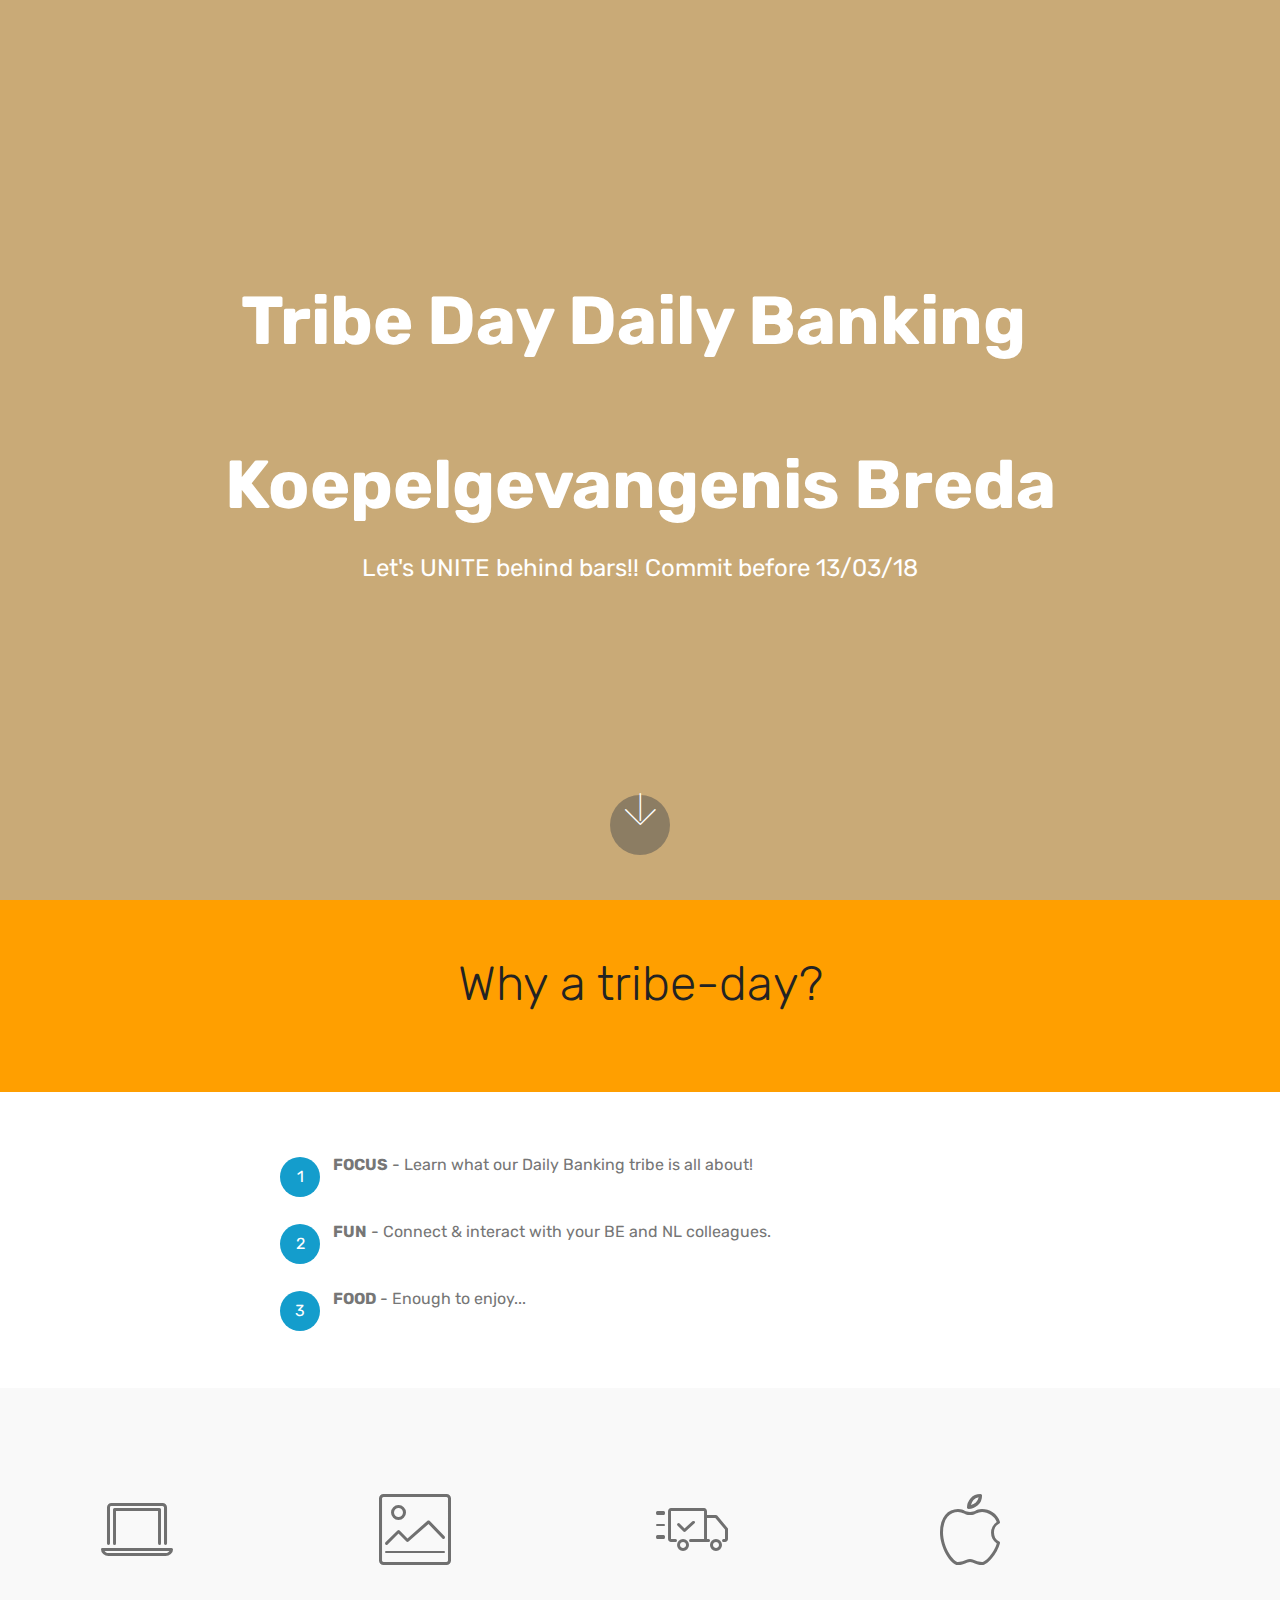
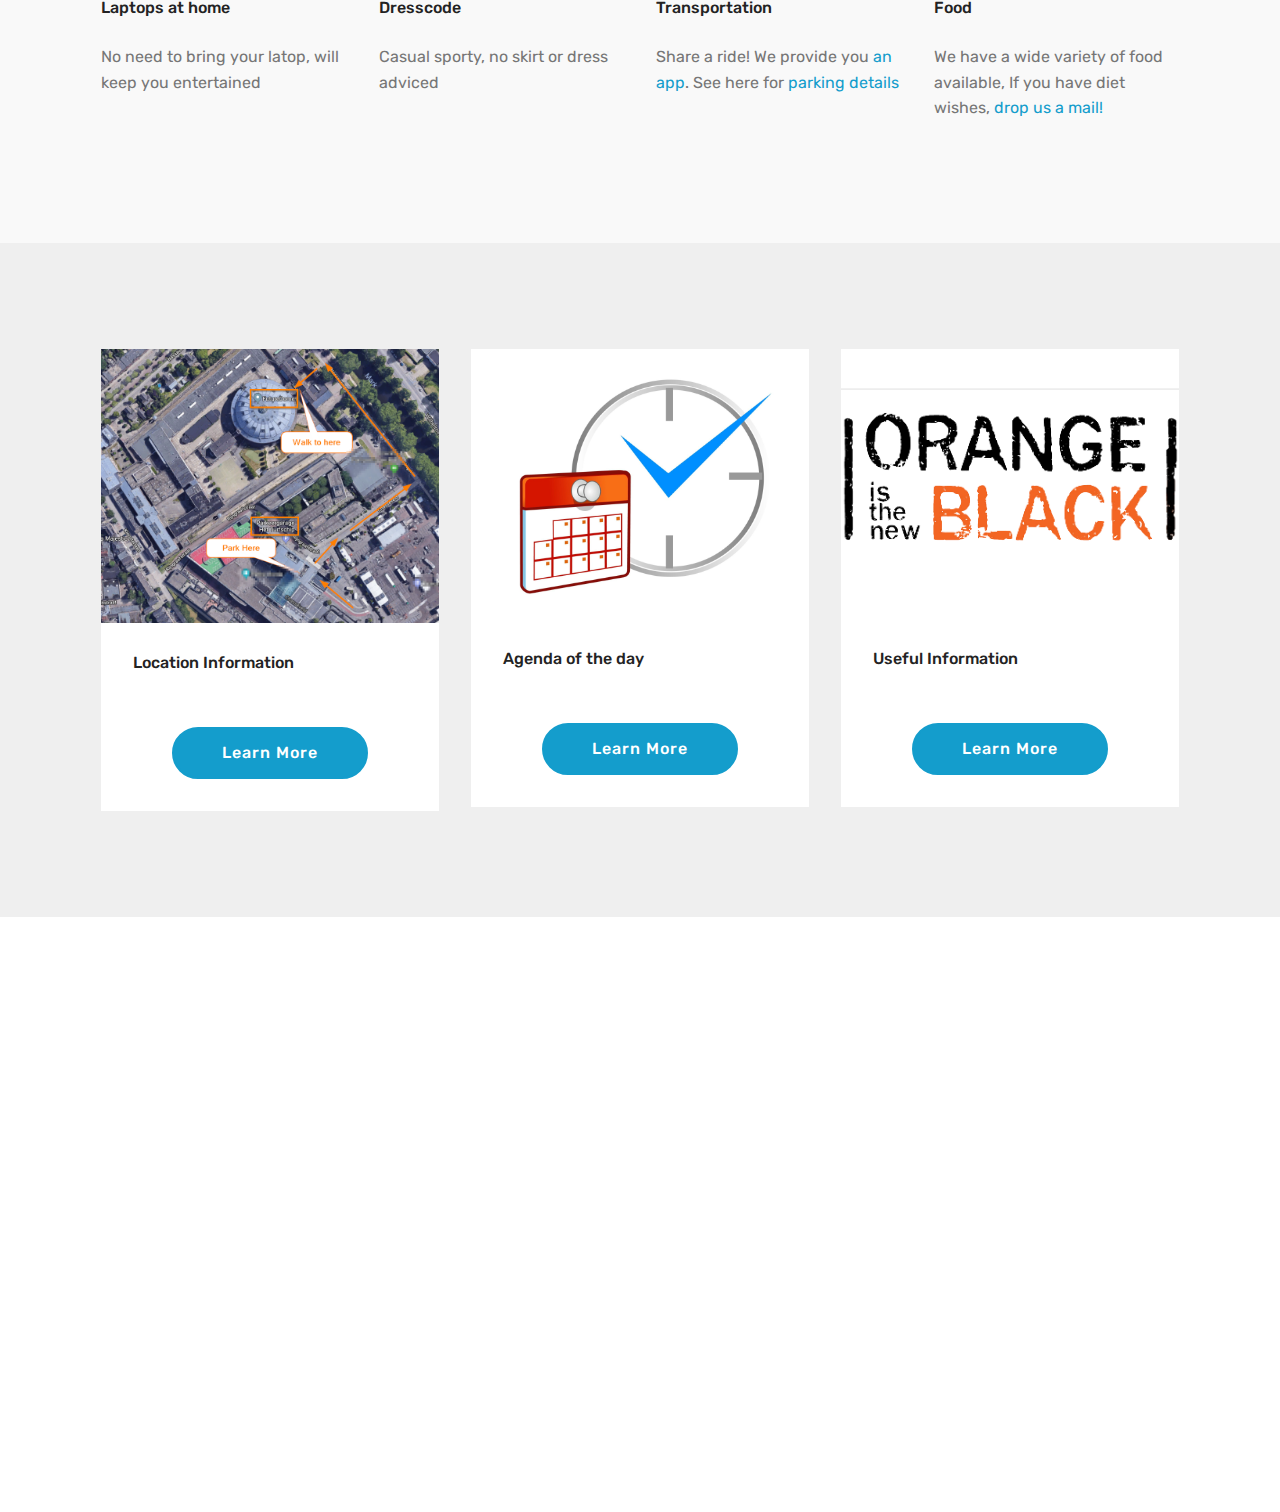
==== index.html @ 0c1ea26d "create github pages" ====
<!DOCTYPE html>
<html >
<head>
  <!-- Site made with Mobirise Website Builder v4.6.6, https://mobirise.com -->
  <meta charset="UTF-8">
  <meta http-equiv="X-UA-Compatible" content="IE=edge">
  <meta name="generator" content="Mobirise v4.6.6, mobirise.com">
  <meta name="viewport" content="width=device-width, initial-scale=1, minimum-scale=1">
  <link rel="shortcut icon" href="assets/images/favicon-32x32.png" type="image/x-icon">
  <meta name="description" content="ING Daily Banking Tribe 2018  Tribe Day in Breda">
  <title>Daily Banking Tribe Event</title>
  <link rel="stylesheet" href="assets/web/assets/mobirise-icons/mobirise-icons.css">
  <link rel="stylesheet" href="assets/tether/tether.min.css">
  <link rel="stylesheet" href="assets/bootstrap/css/bootstrap.min.css">
  <link rel="stylesheet" href="assets/bootstrap/css/bootstrap-grid.min.css">
  <link rel="stylesheet" href="assets/bootstrap/css/bootstrap-reboot.min.css">
  <link rel="stylesheet" href="assets/socicon/css/styles.css">
  <link rel="stylesheet" href="assets/theme/css/style.css">
  <link rel="stylesheet" href="assets/mobirise/css/mbr-additional.css" type="text/css">
  
  
  
</head>
<body>
  <section class="header6 cid-qLgwHs12Ci mbr-fullscreen" data-bg-video="https://www.youtube.com/watch?v=AdWrJELKxP0&amp;feature=youtu.be" id="header6-0">

    

    <div class="mbr-overlay" style="opacity: 0.5; background-color: rgb(163, 102, 0);">
    </div>

    <div class="container">
        <div class="row justify-content-md-center">
            <div class="mbr-white col-md-10">
                <h1 class="mbr-section-title align-center mbr-bold pb-3 mbr-fonts-style display-1">Tribe Day Daily Banking&nbsp;<br><br>Koepelgevangenis Breda</h1>
                <p class="mbr-text align-center pb-3 mbr-fonts-style display-5">Let's UNITE behind bars!! Commit before 13/03/18<br></p>
                
            </div>
        </div>
    </div>

    <div class="mbr-arrow hidden-sm-down" aria-hidden="true">
        <a href="#next">
            <i class="mbri-down mbr-iconfont"></i>
        </a>
    </div>
</section>

<section class="engine"><a href="https://mobirise.ws/b">best free site creator</a></section><section class="mbr-section content4 cid-qLgH8pGdIc" id="content4-2">

    

    <div class="container">
        <div class="media-container-row">
            <div class="title col-12 col-md-8">
                <h2 class="align-center pb-3 mbr-fonts-style display-2">
                    Why a tribe-day?</h2>
                
                
            </div>
        </div>
    </div>
</section>

<section class="mbr-section article content11 cid-qLlOhgy1cp" id="content11-4">
     

    <div class="container">
        <div class="media-container-row">
            <div class="mbr-text counter-container col-12 col-md-8 mbr-fonts-style display-7">
                <ol>
                    <li><strong>FOCUS</strong>&nbsp;- Learn what our Daily Banking tribe is all about!<br><br></li>
                    <li><strong>FUN</strong> - Connect &amp; interact with your BE and NL colleagues.<br><br></li>
                    <li><strong>FOOD</strong>&nbsp;- Enough to enjoy...</li>
                </ol>
            </div>
        </div>
    </div>
</section>

<section class="features5 cid-qLKmODNrjC" id="features5-y">
    
    

    
    <div class="container">
        <div class="media-container-row">

            <div class="card p-3 col-12 col-md-6 col-lg-3">
                <div class="card-img pb-3">
                    <span class="mbr-iconfont mbri-laptop"></span>
                </div>
                <div class="card-box">
                    <h4 class="card-title py-3 mbr-fonts-style display-7">Laptops at home</h4>
                    <p class="mbr-text mbr-fonts-style display-7">No need to bring your latop, will keep you entertained</p>
                </div>
            </div>

            <div class="card p-3 col-12 col-md-6 col-lg-3">
                <div class="card-img pb-3">
                    <span class="mbr-iconfont mbri-photo"></span>
                </div>
                <div class="card-box">
                    <h4 class="card-title py-3 mbr-fonts-style display-7">
                        Dresscode
                    </h4>
                    <p class="mbr-text mbr-fonts-style display-7">Casual sporty, no skirt or dress adviced</p>
                </div>
            </div>

            <div class="card p-3 col-12 col-md-6 col-lg-3">
                <div class="card-img pb-3">
                    <span class="mbr-iconfont mbri-delivery"></span>
                </div>
                <div class="card-box">
                    <h4 class="card-title py-3 mbr-fonts-style display-7">
                        Transportation
                    </h4>
                    <p class="mbr-text mbr-fonts-style display-7">Share a ride! We provide you<a href="carpooling.html"> an app</a>. See here for<a href="info.html#features12-c"> parking details</a></p>
                </div>
            </div>

            <div class="card p-3 col-12 col-md-6 col-lg-3">
                <div class="card-img pb-3">
                    <span class="mbr-iconfont mbri-apple"></span>
                </div>
                <div class="card-box mbr-fonts-style">
                    <h4 class="card-title py-3 display-7">
                        Food
                    </h4>
                    <p class="mbr-text mbr-fonts-style display-7">We have a wide variety of food available, If you have diet wishes, <a href="mailto:Petra.van.Haren@ing.nl">drop us a mail!</a></p>
                </div>
            </div>
        </div>
    </div>
</section>

<section class="features3 cid-qLlP9iXfyI" id="features3-5">

    

    
    <div class="container">
        <div class="media-container-row">
            <div class="card p-3 col-12 col-md-6 col-lg-4">
                <div class="card-wrapper">
                    <div class="card-img">
                        <img src="assets/images/location-map-864x700.png" alt="Mobirise" title="">
                    </div>
                    <div class="card-box">
                        <h4 class="card-title mbr-fonts-style display-7">
                            Location Information</h4>
                        <p class="mbr-text mbr-fonts-style display-7"></p>
                    </div>
                    <div class="mbr-section-btn text-center"><a href="page1.html#features12-c" class="btn btn-primary display-4">
                            Learn More
                        </a></div>
                </div>
            </div>

            <div class="card p-3 col-12 col-md-6 col-lg-4">
                <div class="card-wrapper">
                    <div class="card-img">
                        <img src="assets/images/schedule-2000x1600.jpg" alt="Mobirise" title="">
                    </div>
                    <div class="card-box">
                        <h4 class="card-title mbr-fonts-style display-7">Agenda of the day
                        </h4>
                        <p class="mbr-text mbr-fonts-style display-7"></p>
                    </div>
                    <div class="mbr-section-btn text-center"><a href="page1.html#timeline2-d" class="btn btn-primary display-4">
                            Learn More
                        </a></div>
                </div>
            </div>

            <div class="card p-3 col-12 col-md-6 col-lg-4">
                <div class="card-wrapper">
                    <div class="card-img">
                        <img src="assets/images/oitnb-375x300.png" alt="Mobirise" title="">
                    </div>
                    <div class="card-box">
                        <h4 class="card-title mbr-fonts-style display-7">
                            Useful Information</h4>
                        <p class="mbr-text mbr-fonts-style display-7"></p>
                    </div>
                    <div class="mbr-section-btn text-center"><a href="info.html" class="btn btn-primary display-4">
                            Learn More
                        </a></div>
                </div>
            </div>

            
        </div>
    </div>
</section>

<section class="cid-qLmvLIstfZ mbr-reveal" id="footer2-t">

    

    

    <div class="container">
        <div class="media-container-row content mbr-white">
            <div class="col-12 col-md-3 mbr-fonts-style display-7">
                <p class="mbr-text"><strong>Address</strong>
                    <br>
                    <br>Future Dome &nbsp; &nbsp; &nbsp; &nbsp; &nbsp; &nbsp; &nbsp; &nbsp; &nbsp; &nbsp;<br> Nassausingel 26, <br>4811 DG Breda, <br>Nederland<br><br><strong>Contacts</strong>
                    <br>
                    <br><a href="page1.html#features16-e">Amsterdam</a><br><a href="page1.html#features16-e">Brussel</a><br><a href="page1.html#features16-e">Leeuwaarden</a></p>
            </div>
            <div class="col-12 col-md-3 mbr-fonts-style display-7">
                <p class="mbr-text"><strong>Links</strong>
                    <br>
                    <br><a href="index.html">Home Page</a><br><a href="page1.html#features12-c">Parking</a><br><a href="page1.html">Useful Information</a><br><a href="page2.html">Carpooling</a><br><br><strong>More Info</strong><br>
                    <br>If you have problems with the website, try to use chrome or firefox. Internet explorer can be difficult some times.</p>
            </div>
            <div class="col-12 col-md-6">
                <div class="google-map"><iframe frameborder="0" style="border:0" src="https://www.google.com/maps/embed/v1/place?key=AIzaSyA0Dx_boXQiwvdz8sJHoYeZNVTdoWONYkU&amp;q=place_id:ChIJazd6OX-fxkcRX-FPDaFAOcM" allowfullscreen=""></iframe></div>
            </div>
        </div>
        <div class="footer-lower">
            <div class="media-container-row">
                <div class="col-sm-12">
                    <hr>
                </div>
            </div>
            <div class="media-container-row mbr-white">
                <div class="col-sm-6 copyright">
                    <p class="mbr-text mbr-fonts-style display-7">
                        © Copyright 2018 ING - All Rights Reserved
                    </p>
                </div>
                <div class="col-md-6">
                    <div class="social-list align-right">
                        <div class="soc-item">
                            
                                <span class="mbr-iconfont mbr-iconfont-social socicon-twitter socicon"></span>
                            
                        </div>
                        
                        
                        
                        
                        
                    </div>
                </div>
            </div>
        </div>
    </div>
</section>


  <script src="assets/web/assets/jquery/jquery.min.js"></script>
  <script src="assets/popper/popper.min.js"></script>
  <script src="assets/tether/tether.min.js"></script>
  <script src="assets/bootstrap/js/bootstrap.min.js"></script>
  <script src="assets/smoothscroll/smooth-scroll.js"></script>
  <script src="assets/ytplayer/jquery.mb.ytplayer.min.js"></script>
  <script src="assets/vimeoplayer/jquery.mb.vimeo_player.js"></script>
  <script src="assets/theme/js/script.js"></script>
  
  
</body>
</html>
---- assets/web/assets/mobirise-icons/mobirise-icons.css ----
@font-face {
  font-family: 'MobiriseIcons';
  src:  url('mobirise-icons.eot?spat4u');
  src:  url('mobirise-icons.eot?spat4u#iefix') format('embedded-opentype'),
    url('mobirise-icons.ttf?spat4u') format('truetype'),
    url('mobirise-icons.woff?spat4u') format('woff'),
    url('mobirise-icons.svg?spat4u#MobiriseIcons') format('svg');
  font-weight: normal;
  font-style: normal;
}

[class^="mbri-"], [class*=" mbri-"] {
  /* use !important to prevent issues with browser extensions that change fonts */
  font-family: MobiriseIcons !important;
  speak: none;
  font-style: normal;
  font-weight: normal;
  font-variant: normal;
  text-transform: none;
  line-height: 1;

  /* Better Font Rendering =========== */
  -webkit-font-smoothing: antialiased;
  -moz-osx-font-smoothing: grayscale;
}

.mbri-add-submenu:before {
  content: "\e900";
}
.mbri-alert:before {
  content: "\e901";
}
.mbri-align-center:before {
  content: "\e902";
}
.mbri-align-justify:before {
  content: "\e903";
}
.mbri-align-left:before {
  content: "\e904";
}
.mbri-align-right:before {
  content: "\e905";
}
.mbri-android:before {
  content: "\e906";
}
.mbri-apple:before {
  content: "\e907";
}
.mbri-arrow-down:before {
  content: "\e908";
}
.mbri-arrow-next:before {
  content: "\e909";
}
.mbri-arrow-prev:before {
  content: "\e90a";
}
.mbri-arrow-up:before {
  content: "\e90b";
}
.mbri-bold:before {
  content: "\e90c";
}
.mbri-bookmark:before {
  content: "\e90d";
}
.mbri-bootstrap:before {
  content: "\e90e";
}
.mbri-briefcase:before {
  content: "\e90f";
}
.mbri-browse:before {
  content: "\e910";
}
.mbri-bulleted-list:before {
  content: "\e911";
}
.mbri-calendar:before {
  content: "\e912";
}
.mbri-camera:before {
  content: "\e913";
}
.mbri-cart-add:before {
  content: "\e914";
}
.mbri-cart-full:before {
  content: "\e915";
}
.mbri-cash:before {
  content: "\e916";
}
.mbri-change-style:before {
  content: "\e917";
}
.mbri-chat:before {
  content: "\e918";
}
.mbri-clock:before {
  content: "\e919";
}
.mbri-close:before {
  content: "\e91a";
}
.mbri-cloud:before {
  content: "\e91b";
}
.mbri-code:before {
  content: "\e91c";
}
.mbri-contact-form:before {
  content: "\e91d";
}
.mbri-credit-card:before {
  content: "\e91e";
}
.mbri-cursor-click:before {
  content: "\e91f";
}
.mbri-cust-feedback:before {
  content: "\e920";
}
.mbri-database:before {
  content: "\e921";
}
.mbri-delivery:before {
  content: "\e922";
}
.mbri-desktop:before {
  content: "\e923";
}
.mbri-devices:before {
  content: "\e924";
}
.mbri-down:before {
  content: "\e925";
}
.mbri-download:before {
  content: "\e989";
}
.mbri-drag-n-drop:before {
  content: "\e927";
}
.mbri-drag-n-drop2:before {
  content: "\e928";
}
.mbri-edit:before {
  content: "\e929";
}
.mbri-edit2:before {
  content: "\e92a";
}
.mbri-error:before {
  content: "\e92b";
}
.mbri-extension:before {
  content: "\e92c";
}
.mbri-features:before {
  content: "\e92d";
}
.mbri-file:before {
  content: "\e92e";
}
.mbri-flag:before {
  content: "\e92f";
}
.mbri-folder:before {
  content: "\e930";
}
.mbri-gift:before {
  content: "\e931";
}
.mbri-github:before {
  content: "\e932";
}
.mbri-globe:before {
  content: "\e933";
}
.mbri-globe-2:before {
  content: "\e934";
}
.mbri-growing-chart:before {
  content: "\e935";
}
.mbri-hearth:before {
  content: "\e936";
}
.mbri-help:before {
  content: "\e937";
}
.mbri-home:before {
  content: "\e938";
}
.mbri-hot-cup:before {
  content: "\e939";
}
.mbri-idea:before {
  content: "\e93a";
}
.mbri-image-gallery:before {
  content: "\e93b";
}
.mbri-image-slider:before {
  content: "\e93c";
}
.mbri-info:before {
  content: "\e93d";
}
.mbri-italic:before {
  content: "\e93e";
}
.mbri-key:before {
  content: "\e93f";
}
.mbri-laptop:before {
  content: "\e940";
}
.mbri-layers:before {
  content: "\e941";
}
.mbri-left-right:before {
  content: "\e942";
}
.mbri-left:before {
  content: "\e943";
}
.mbri-letter:before {
  content: "\e944";
}
.mbri-like:before {
  content: "\e945";
}
.mbri-link:before {
  content: "\e946";
}
.mbri-lock:before {
  content: "\e947";
}
.mbri-login:before {
  content: "\e948";
}
.mbri-logout:before {
  content: "\e949";
}
.mbri-magic-stick:before {
  content: "\e94a";
}
.mbri-map-pin:before {
  content: "\e94b";
}
.mbri-menu:before {
  content: "\e94c";
}
.mbri-mobile:before {
  content: "\e94d";
}
.mbri-mobile2:before {
  content: "\e94e";
}
.mbri-mobirise:before {
  content: "\e94f";
}
.mbri-more-horizontal:before {
  content: "\e950";
}
.mbri-more-vertical:before {
  content: "\e951";
}
.mbri-music:before {
  content: "\e952";
}
.mbri-new-file:before {
  content: "\e953";
}
.mbri-numbered-list:before {
  content: "\e954";
}
.mbri-opened-folder:before {
  content: "\e955";
}
.mbri-pages:before {
  content: "\e956";
}
.mbri-paper-plane:before {
  content: "\e957";
}
.mbri-paperclip:before {
  content: "\e958";
}
.mbri-photo:before {
  content: "\e959";
}
.mbri-photos:before {
  content: "\e95a";
}
.mbri-pin:before {
  content: "\e95b";
}
.mbri-play:before {
  content: "\e95c";
}
.mbri-plus:before {
  content: "\e95d";
}
.mbri-preview:before {
  content: "\e95e";
}
.mbri-print:before {
  content: "\e95f";
}
.mbri-protect:before {
  content: "\e960";
}
.mbri-question:before {
  content: "\e961";
}
.mbri-quote-left:before {
  content: "\e962";
}
.mbri-quote-right:before {
  content: "\e963";
}
.mbri-refresh:before {
  content: "\e964";
}
.mbri-responsive:before {
  content: "\e965";
}
.mbri-right:before {
  content: "\e966";
}
.mbri-rocket:before {
  content: "\e967";
}
.mbri-sad-face:before {
  content: "\e968";
}
.mbri-sale:before {
  content: "\e969";
}
.mbri-save:before {
  content: "\e96a";
}
.mbri-search:before {
  content: "\e96b";
}
.mbri-setting:before {
  content: "\e96c";
}
.mbri-setting2:before {
  content: "\e96d";
}
.mbri-setting3:before {
  content: "\e96e";
}
.mbri-share:before {
  content: "\e96f";
}
.mbri-shopping-bag:before {
  content: "\e970";
}
.mbri-shopping-basket:before {
  content: "\e971";
}
.mbri-shopping-cart:before {
  content: "\e972";
}
.mbri-sites:before {
  content: "\e973";
}
.mbri-smile-face:before {
  content: "\e974";
}
.mbri-speed:before {
  content: "\e975";
}
.mbri-star:before {
  content: "\e976";
}
.mbri-success:before {
  content: "\e977";
}
.mbri-sun:before {
  content: "\e978";
}
.mbri-sun2:before {
  content: "\e979";
}
.mbri-tablet:before {
  content: "\e97a";
}
.mbri-tablet-vertical:before {
  content: "\e97b";
}
.mbri-target:before {
  content: "\e97c";
}
.mbri-timer:before {
  content: "\e97d";
}
.mbri-to-ftp:before {
  content: "\e97e";
}
.mbri-to-local-drive:before {
  content: "\e97f";
}
.mbri-touch-swipe:before {
  content: "\e980";
}
.mbri-touch:before {
  content: "\e981";
}
.mbri-trash:before {
  content: "\e982";
}
.mbri-underline:before {
  content: "\e983";
}
.mbri-unlink:before {
  content: "\e984";
}
.mbri-unlock:before {
  content: "\e985";
}
.mbri-up-down:before {
  content: "\e986";
}
.mbri-up:before {
  content: "\e987";
}
.mbri-update:before {
  content: "\e988";
}
.mbri-upload:before {
 content: "\e926"; 
}
.mbri-user:before {
  content: "\e98a";
}
.mbri-user2:before {
  content: "\e98b";
}
.mbri-users:before {
  content: "\e98c";
}
.mbri-video:before {
  content: "\e98d";
}
.mbri-video-play:before {
  content: "\e98e";
}
.mbri-watch:before {
  content: "\e98f";
}
.mbri-website-theme:before {
  content: "\e990";
}
.mbri-wifi:before {
  content: "\e991";
}
.mbri-windows:before {
  content: "\e992";
}
.mbri-zoom-out:before {
  content: "\e993";
}
.mbri-redo:before {
  content: "\e994";
}
.mbri-undo:before {
  content: "\e995";
}
---- assets/socicon/css/styles.css ----
@charset "UTF-8";

@font-face {
  font-family: "socicon";
  src:url("../fonts/socicon.eot");
  src:url("../fonts/socicon.eot?#iefix") format("embedded-opentype"),
    url("../fonts/socicon.woff") format("woff"),
    url("../fonts/socicon.ttf") format("truetype"),
    url("../fonts/socicon.svg#socicon") format("svg");
  font-weight: normal;
  font-style: normal;

}

[data-icon]:before {
  font-family: "socicon" !important;
  content: attr(data-icon);
  font-style: normal !important;
  font-weight: normal !important;
  font-variant: normal !important;
  text-transform: none !important;
  speak: none;
  line-height: 1;
  -webkit-font-smoothing: antialiased;
  -moz-osx-font-smoothing: grayscale;
}

[class^="socicon-"]:before,
[class*=" socicon-"]:before {
  font-family: "socicon" !important;
  font-style: normal !important;
  font-weight: normal !important;
  font-variant: normal !important;
  text-transform: none !important;
  speak: none;
  line-height: 1;
  -webkit-font-smoothing: antialiased;
  -moz-osx-font-smoothing: grayscale;
}

.socicon-modelmayhem:before {
  content: "\e000";
}
.socicon-mixcloud:before {
  content: "\e001";
}
.socicon-drupal:before {
  content: "\e002";
}
.socicon-swarm:before {
  content: "\e003";
}
.socicon-istock:before {
  content: "\e004";
}
.socicon-yammer:before {
  content: "\e005";
}
.socicon-ello:before {
  content: "\e006";
}
.socicon-stackoverflow:before {
  content: "\e007";
}
.socicon-persona:before {
  content: "\e008";
}
.socicon-triplej:before {
  content: "\e009";
}
.socicon-houzz:before {
  content: "\e00a";
}
.socicon-rss:before {
  content: "\e00b";
}
.socicon-paypal:before {
  content: "\e00c";
}
.socicon-odnoklassniki:before {
  content: "\e00d";
}
.socicon-airbnb:before {
  content: "\e00e";
}
.socicon-periscope:before {
  content: "\e00f";
}
.socicon-outlook:before {
  content: "\e010";
}
.socicon-coderwall:before {
  content: "\e011";
}
.socicon-tripadvisor:before {
  content: "\e012";
}
.socicon-appnet:before {
  content: "\e013";
}
.socicon-goodreads:before {
  content: "\e014";
}
.socicon-tripit:before {
  content: "\e015";
}
.socicon-lanyrd:before {
  content: "\e016";
}
.socicon-slideshare:before {
  content: "\e017";
}
.socicon-buffer:before {
  content: "\e018";
}
.socicon-disqus:before {
  content: "\e019";
}
.socicon-vkontakte:before {
  content: "\e01a";
}
.socicon-whatsapp:before {
  content: "\e01b";
}
.socicon-patreon:before {
  content: "\e01c";
}
.socicon-storehouse:before {
  content: "\e01d";
}
.socicon-pocket:before {
  content: "\e01e";
}
.socicon-mail:before {
  content: "\e01f";
}
.socicon-blogger:before {
  content: "\e020";
}
.socicon-technorati:before {
  content: "\e021";
}
.socicon-reddit:before {
  content: "\e022";
}
.socicon-dribbble:before {
  content: "\e023";
}
.socicon-stumbleupon:before {
  content: "\e024";
}
.socicon-digg:before {
  content: "\e025";
}
.socicon-envato:before {
  content: "\e026";
}
.socicon-behance:before {
  content: "\e027";
}
.socicon-delicious:before {
  content: "\e028";
}
.socicon-deviantart:before {
  content: "\e029";
}
.socicon-forrst:before {
  content: "\e02a";
}
.socicon-play:before {
  content: "\e02b";
}
.socicon-zerply:before {
  content: "\e02c";
}
.socicon-wikipedia:before {
  content: "\e02d";
}
.socicon-apple:before {
  content: "\e02e";
}
.socicon-flattr:before {
  content: "\e02f";
}
.socicon-github:before {
  content: "\e030";
}
.socicon-renren:before {
  content: "\e031";
}
.socicon-friendfeed:before {
  content: "\e032";
}
.socicon-newsvine:before {
  content: "\e033";
}
.socicon-identica:before {
  content: "\e034";
}
.socicon-bebo:before {
  content: "\e035";
}
.socicon-zynga:before {
  content: "\e036";
}
.socicon-steam:before {
  content: "\e037";
}
.socicon-xbox:before {
  content: "\e038";
}
.socicon-windows:before {
  content: "\e039";
}
.socicon-qq:before {
  content: "\e03a";
}
.socicon-douban:before {
  content: "\e03b";
}
.socicon-meetup:before {
  content: "\e03c";
}
.socicon-playstation:before {
  content: "\e03d";
}
.socicon-android:before {
  content: "\e03e";
}
.socicon-snapchat:before {
  content: "\e03f";
}
.socicon-twitter:before {
  content: "\e040";
}
.socicon-facebook:before {
  content: "\e041";
}
.socicon-googleplus:before {
  content: "\e042";
}
.socicon-pinterest:before {
  content: "\e043";
}
.socicon-foursquare:before {
  content: "\e044";
}
.socicon-yahoo:before {
  content: "\e045";
}
.socicon-skype:before {
  content: "\e046";
}
.socicon-yelp:before {
  content: "\e047";
}
.socicon-feedburner:before {
  content: "\e048";
}
.socicon-linkedin:before {
  content: "\e049";
}
.socicon-viadeo:before {
  content: "\e04a";
}
.socicon-xing:before {
  content: "\e04b";
}
.socicon-myspace:before {
  content: "\e04c";
}
.socicon-soundcloud:before {
  content: "\e04d";
}
.socicon-spotify:before {
  content: "\e04e";
}
.socicon-grooveshark:before {
  content: "\e04f";
}
.socicon-lastfm:before {
  content: "\e050";
}
.socicon-youtube:before {
  content: "\e051";
}
.socicon-vimeo:before {
  content: "\e052";
}
.socicon-dailymotion:before {
  content: "\e053";
}
.socicon-vine:before {
  content: "\e054";
}
.socicon-flickr:before {
  content: "\e055";
}
.socicon-500px:before {
  content: "\e056";
}
.socicon-wordpress:before {
  content: "\e058";
}
.socicon-tumblr:before {
  content: "\e059";
}
.socicon-twitch:before {
  content: "\e05a";
}
.socicon-8tracks:before {
  content: "\e05b";
}
.socicon-amazon:before {
  content: "\e05c";
}
.socicon-icq:before {
  content: "\e05d";
}
.socicon-smugmug:before {
  content: "\e05e";
}
.socicon-ravelry:before {
  content: "\e05f";
}
.socicon-weibo:before {
  content: "\e060";
}
.socicon-baidu:before {
  content: "\e061";
}
.socicon-angellist:before {
  content: "\e062";
}
.socicon-ebay:before {
  content: "\e063";
}
.socicon-imdb:before {
  content: "\e064";
}
.socicon-stayfriends:before {
  content: "\e065";
}
.socicon-residentadvisor:before {
  content: "\e066";
}
.socicon-google:before {
  content: "\e067";
}
.socicon-yandex:before {
  content: "\e068";
}
.socicon-sharethis:before {
  content: "\e069";
}
.socicon-bandcamp:before {
  content: "\e06a";
}
.socicon-itunes:before {
  content: "\e06b";
}
.socicon-deezer:before {
  content: "\e06c";
}
.socicon-telegram:before {
  content: "\e06e";
}
.socicon-openid:before {
  content: "\e06f";
}
.socicon-amplement:before {
  content: "\e070";
}
.socicon-viber:before {
  content: "\e071";
}
.socicon-zomato:before {
  content: "\e072";
}
.socicon-draugiem:before {
  content: "\e074";
}
.socicon-endomodo:before {
  content: "\e075";
}
.socicon-filmweb:before {
  content: "\e076";
}
.socicon-stackexchange:before {
  content: "\e077";
}
.socicon-wykop:before {
  content: "\e078";
}
.socicon-teamspeak:before {
  content: "\e079";
}
.socicon-teamviewer:before {
  content: "\e07a";
}
.socicon-ventrilo:before {
  content: "\e07b";
}
.socicon-younow:before {
  content: "\e07c";
}
.socicon-raidcall:before {
  content: "\e07d";
}
.socicon-mumble:before {
  content: "\e07e";
}
.socicon-medium:before {
  content: "\e06d";
}
.socicon-bebee:before {
  content: "\e07f";
}
.socicon-hitbox:before {
  content: "\e080";
}
.socicon-reverbnation:before {
  content: "\e081";
}
.socicon-formulr:before {
  content: "\e082";
}
.socicon-instagram:before {
  content: "\e057";
}
.socicon-battlenet:before {
  content: "\e083";
}
.socicon-chrome:before {
  content: "\e084";
}
.socicon-discord:before {
  content: "\e086";
}
.socicon-issuu:before {
  content: "\e087";
}
.socicon-macos:before {
  content: "\e088";
}
.socicon-firefox:before {
  content: "\e089";
}
.socicon-opera:before {
  content: "\e08d";
}
.socicon-keybase:before {
  content: "\e090";
}
.socicon-alliance:before {
  content: "\e091";
}
.socicon-livejournal:before {
  content: "\e092";
}
.socicon-googlephotos:before {
  content: "\e093";
}
.socicon-horde:before {
  content: "\e094";
}
.socicon-etsy:before {
  content: "\e095";
}
.socicon-zapier:before {
  content: "\e096";
}
.socicon-google-scholar:before {
  content: "\e097";
}
.socicon-researchgate:before {
  content: "\e098";
}
.socicon-wechat:before {
  content: "\e099";
}
.socicon-strava:before {
  content: "\e09a";
}
.socicon-line:before {
  content: "\e09b";
}
.socicon-lyft:before {
  content: "\e09c";
}
.socicon-uber:before {
  content: "\e09d";
}
.socicon-songkick:before {
  content: "\e09e";
}
.socicon-viewbug:before {
  content: "\e09f";
}
.socicon-googlegroups:before {
  content: "\e0a0";
}
.socicon-quora:before {
  content: "\e073";
}
.socicon-diablo:before {
  content: "\e085";
}
.socicon-blizzard:before {
  content: "\e0a1";
}
.socicon-hearthstone:before {
  content: "\e08b";
}
.socicon-heroes:before {
  content: "\e08a";
}
.socicon-overwatch:before {
  content: "\e08c";
}
.socicon-warcraft:before {
  content: "\e08e";
}
.socicon-starcraft:before {
  content: "\e08f";
}
.socicon-beam:before {
  content: "\e0a2";
}
.socicon-curse:before {
  content: "\e0a3";
}
.socicon-player:before {
  content: "\e0a4";
}
.socicon-streamjar:before {
  content: "\e0a5";
}
.socicon-nintendo:before {
  content: "\e0a6";
}
.socicon-hellocoton:before {
  content: "\e0a7";
}
---- assets/theme/css/style.css ----
/*!
 * Mobirise v4 theme (https://mobirise.com/)
 * Copyright 2017 Mobirise
 */
section {
  background-color: #eeeeee; }

section,
.container,
.container-fluid {
  position: relative;
  word-wrap: break-word; }

a.mbr-iconfont:hover {
  text-decoration: none; }

.article .lead p, .article .lead ul, .article .lead ol, .article .lead pre, .article .lead blockquote {
  margin-bottom: 0; }

a {
  font-style: normal;
  font-weight: 400;
  cursor: pointer; }
  a, a:hover {
    text-decoration: none; }

figure {
  margin-bottom: 0; }

body {
  color: #232323; }

h1, h2, h3, h4, h5, h6,
.h1, .h2, .h3, .h4, .h5, .h6,
.display-1, .display-2, .display-3, .display-4 {
  line-height: 1;
  word-break: break-word;
  word-wrap: break-word; }

b, strong {
  font-weight: bold; }

blockquote {
  padding: 10px 0 10px 20px;
  position: relative;
  border-left: 2px solid;
  border-color: #ff3366; }

input:-webkit-autofill, input:-webkit-autofill:hover, input:-webkit-autofill:focus, input:-webkit-autofill:active {
  transition-delay: 9999s;
  transition-property: background-color, color; }

textarea[type="hidden"] {
  display: none; }

body {
  position: relative; }

section {
  background-position: 50% 50%;
  background-repeat: no-repeat;
  background-size: cover; }
  section .mbr-background-video,
  section .mbr-background-video-preview {
    position: absolute;
    bottom: 0;
    left: 0;
    right: 0;
    top: 0; }

.hidden {
  visibility: hidden; }

.mbr-z-index20 {
  z-index: 20; }

/*! Base colors */
.mbr-white {
  color: #ffffff; }

.mbr-black {
  color: #000000; }

.mbr-bg-white {
  background-color: #ffffff; }

.mbr-bg-black {
  background-color: #000000; }

/*! Text-aligns */
.align-left {
  text-align: left; }

.align-center {
  text-align: center; }

.align-right {
  text-align: right; }

@media (max-width: 767px) {
  .align-left, .align-center, .align-right, .mbr-section-btn, .mbr-section-title {
    text-align: center; } }
/*! Font-weight  */
.mbr-light {
  font-weight: 300; }

.mbr-regular {
  font-weight: 400; }

.mbr-semibold {
  font-weight: 500; }

.mbr-bold {
  font-weight: 700; }

/*! Media  */
.media-size-item {
  -webkit-flex: 1 1 auto;
  -moz-flex: 1 1 auto;
  -ms-flex: 1 1 auto;
  -o-flex: 1 1 auto;
  flex: 1 1 auto; }

.media-content {
  -webkit-flex-basis: 100%;
  flex-basis: 100%; }

.media-container-row {
  display: -ms-flexbox;
  display: -webkit-flex;
  display: flex;
  -webkit-flex-direction: row;
  -ms-flex-direction: row;
  flex-direction: row;
  -webkit-flex-wrap: wrap;
  -ms-flex-wrap: wrap;
  flex-wrap: wrap;
  -webkit-justify-content: center;
  -ms-flex-pack: center;
  justify-content: center;
  -webkit-align-content: center;
  -ms-flex-line-pack: center;
  align-content: center;
  -webkit-align-items: start;
  -ms-flex-align: start;
  align-items: start; }
  .media-container-row .media-size-item {
    width: 400px; }

.media-container-column {
  display: -ms-flexbox;
  display: -webkit-flex;
  display: flex;
  -webkit-flex-direction: column;
  -ms-flex-direction: column;
  flex-direction: column;
  -webkit-flex-wrap: wrap;
  -ms-flex-wrap: wrap;
  flex-wrap: wrap;
  -webkit-justify-content: center;
  -ms-flex-pack: center;
  justify-content: center;
  -webkit-align-content: center;
  -ms-flex-line-pack: center;
  align-content: center;
  -webkit-align-items: stretch;
  -ms-flex-align: stretch;
  align-items: stretch; }
  .media-container-column > * {
    width: 100%; }

@media (min-width: 992px) {
  .media-container-row {
    -webkit-flex-wrap: nowrap;
    -ms-flex-wrap: nowrap;
    flex-wrap: nowrap; } }
figure {
  overflow: hidden; }

figure[mbr-media-size] {
  transition: width 0.1s; }

.mbr-figure img, .mbr-figure iframe {
  display: block;
  width: 100%; }

.card {
  background-color: transparent;
  border: none; }

.card-img {
  text-align: center;
  flex-shrink: 0; }

.media {
  max-width: 100%;
  margin: 0 auto; }

.mbr-figure {
  -ms-flex-item-align: center;
  -ms-grid-row-align: center;
  -webkit-align-self: center;
  align-self: center; }

.media-container > div {
  max-width: 100%; }

.mbr-figure img, .card-img img {
  width: 100%; }

@media (max-width: 991px) {
  .media-size-item {
    width: auto !important; }

  .media {
    width: auto; }

  .mbr-figure {
    width: 100% !important; } }
/*! Buttons */
.mbr-section-btn {
  margin-left: -.25rem;
  margin-right: -.25rem;
  font-size: 0; }

nav .mbr-section-btn {
  margin-left: 0rem;
  margin-right: 0rem; }

/*! Btn icon margin */
.btn .mbr-iconfont, .btn.btn-sm .mbr-iconfont {
  cursor: pointer;
  margin-right: 0.5rem; }

.btn.btn-md .mbr-iconfont, .btn.btn-md .mbr-iconfont {
  margin-right: 0.8rem; }

.mbr-regular {
  font-weight: 400; }

.mbr-semibold {
  font-weight: 500; }

.mbr-bold {
  font-weight: 700; }

[type="submit"] {
  -webkit-appearance: none; }

/*! Full-screen */
.mbr-fullscreen .mbr-overlay {
  min-height: 100vh; }

.mbr-fullscreen {
  display: flex;
  display: -webkit-flex;
  display: -moz-flex;
  display: -ms-flex;
  display: -o-flex;
  align-items: center;
  -webkit-align-items: center;
  min-height: 100vh;
  padding-top: 3rem;
  padding-bottom: 3rem; }

/*! Map */
.map {
  height: 25rem;
  position: relative; }
  .map iframe {
    width: 100%;
    height: 100%; }

/* Form */
.form-asterisk {
  font-family: initial;
  position: absolute;
  top: -2px;
  font-weight: normal; }

/*! Scroll to top arrow */
.mbr-arrow-up {
  bottom: 25px;
  right: 90px;
  position: fixed;
  text-align: right;
  z-index: 5000;
  color: #ffffff;
  font-size: 32px;
  transform: rotate(180deg);
  -webkit-transform: rotate(180deg); }

.mbr-arrow-up a {
  background: rgba(0, 0, 0, 0.2);
  border-radius: 3px;
  color: #fff;
  display: inline-block;
  height: 60px;
  width: 60px;
  outline-style: none !important;
  position: relative;
  text-decoration: none;
  transition: all .3s ease-in-out;
  cursor: pointer;
  text-align: center; }
  .mbr-arrow-up a:hover {
    background-color: rgba(0, 0, 0, 0.4); }
  .mbr-arrow-up a i {
    line-height: 60px; }

.mbr-arrow-up-icon {
  display: block;
  color: #fff; }

.mbr-arrow-up-icon::before {
  content: "\203a";
  display: inline-block;
  font-family: serif;
  font-size: 32px;
  line-height: 1;
  font-style: normal;
  position: relative;
  top: 6px;
  left: -4px;
  -webkit-transform: rotate(-90deg);
  transform: rotate(-90deg); }

/*! Arrow Down */
.mbr-arrow {
  position: absolute;
  bottom: 45px;
  left: 50%;
  width: 60px;
  height: 60px;
  cursor: pointer;
  background-color: rgba(80, 80, 80, 0.5);
  border-radius: 50%;
  -webkit-transform: translateX(-50%);
  transform: translateX(-50%); }
  .mbr-arrow > a {
    display: inline-block;
    text-decoration: none;
    outline-style: none;
    -webkit-animation: arrowdown 1.7s ease-in-out infinite;
    animation: arrowdown 1.7s ease-in-out infinite; }
    .mbr-arrow > a > i {
      position: absolute;
      top: -2px;
      left: 15px;
      font-size: 2rem; }

@keyframes arrowdown {
  0% {
    transform: translateY(0px);
    -webkit-transform: translateY(0px); }
  50% {
    transform: translateY(-5px);
    -webkit-transform: translateY(-5px); }
  100% {
    transform: translateY(0px);
    -webkit-transform: translateY(0px); } }
@-webkit-keyframes arrowdown {
  0% {
    transform: translateY(0px);
    -webkit-transform: translateY(0px); }
  50% {
    transform: translateY(-5px);
    -webkit-transform: translateY(-5px); }
  100% {
    transform: translateY(0px);
    -webkit-transform: translateY(0px); } }
@media (max-width: 500px) {
  .mbr-arrow-up {
    left: 50%;
    right: auto;
    transform: translateX(-50%) rotate(180deg);
    -webkit-transform: translateX(-50%) rotate(180deg); } }
/*Gradients animation*/
@keyframes gradient-animation {
  from {
    background-position: 0% 100%;
    animation-timing-function: ease-in-out; }
  to {
    background-position: 100% 0%;
    animation-timing-function: ease-in-out; } }
@-webkit-keyframes gradient-animation {
  from {
    background-position: 0% 100%;
    animation-timing-function: ease-in-out; }
  to {
    background-position: 100% 0%;
    animation-timing-function: ease-in-out; } }
.bg-gradient {
  background-size: 200% 200%;
  animation: gradient-animation 5s infinite alternate;
  -webkit-animation: gradient-animation 5s infinite alternate; }

.menu .navbar-brand {
  display: -webkit-flex; }
  .menu .navbar-brand span {
    display: flex;
    display: -webkit-flex; }
  .menu .navbar-brand .navbar-caption-wrap {
    display: -webkit-flex; }
  .menu .navbar-brand .navbar-logo img {
    display: -webkit-flex; }
@media (min-width: 768px) and (max-width: 991px) {
  .menu .navbar-toggleable-sm .navbar-nav {
    display: -webkit-box;
    display: -webkit-flex;
    display: -ms-flexbox; } }
@media (min-width: 992px) {
  .menu .navbar-nav.nav-dropdown {
    display: -webkit-flex; }
  .menu .navbar-toggleable-sm .navbar-collapse {
    display: -webkit-flex !important; } }

/*# sourceMappingURL=style.css.map */
.engine {
	position: absolute;
	text-indent: -2400px;
	text-align: center;
	padding: 0;
	top: 0;
	left: -2400px;
}
---- assets/mobirise/css/mbr-additional.css ----
@import url(https://fonts.googleapis.com/css?family=Rubik:300,300i,400,400i,500,500i,700,700i,900,900i);





body {
  font-style: normal;
  line-height: 1.5;
}
.mbr-section-title {
  font-style: normal;
  line-height: 1.2;
}
.mbr-section-subtitle {
  line-height: 1.3;
}
.mbr-text {
  font-style: normal;
  line-height: 1.6;
}
.display-1 {
  font-family: 'Rubik', sans-serif;
  font-size: 4.25rem;
}
.display-1 > .mbr-iconfont {
  font-size: 6.8rem;
}
.display-2 {
  font-family: 'Rubik', sans-serif;
  font-size: 3rem;
}
.display-2 > .mbr-iconfont {
  font-size: 4.8rem;
}
.display-4 {
  font-family: 'Rubik', sans-serif;
  font-size: 1rem;
}
.display-4 > .mbr-iconfont {
  font-size: 1.6rem;
}
.display-5 {
  font-family: 'Rubik', sans-serif;
  font-size: 1.5rem;
}
.display-5 > .mbr-iconfont {
  font-size: 2.4rem;
}
.display-7 {
  font-family: 'Rubik', sans-serif;
  font-size: 1rem;
}
.display-7 > .mbr-iconfont {
  font-size: 1.6rem;
}
/* ---- Fluid typography for mobile devices ---- */
/* 1.4 - font scale ratio ( bootstrap == 1.42857 ) */
/* 100vw - current viewport width */
/* (48 - 20)  48 == 48rem == 768px, 20 == 20rem == 320px(minimal supported viewport) */
/* 0.65 - min scale variable, may vary */
@media (max-width: 768px) {
  .display-1 {
    font-size: 3.4rem;
    font-size: calc( 2.1374999999999997rem + (4.25 - 2.1374999999999997) * ((100vw - 20rem) / (48 - 20)));
    line-height: calc( 1.4 * (2.1374999999999997rem + (4.25 - 2.1374999999999997) * ((100vw - 20rem) / (48 - 20))));
  }
  .display-2 {
    font-size: 2.4rem;
    font-size: calc( 1.7rem + (3 - 1.7) * ((100vw - 20rem) / (48 - 20)));
    line-height: calc( 1.4 * (1.7rem + (3 - 1.7) * ((100vw - 20rem) / (48 - 20))));
  }
  .display-4 {
    font-size: 0.8rem;
    font-size: calc( 1rem + (1 - 1) * ((100vw - 20rem) / (48 - 20)));
    line-height: calc( 1.4 * (1rem + (1 - 1) * ((100vw - 20rem) / (48 - 20))));
  }
  .display-5 {
    font-size: 1.2rem;
    font-size: calc( 1.175rem + (1.5 - 1.175) * ((100vw - 20rem) / (48 - 20)));
    line-height: calc( 1.4 * (1.175rem + (1.5 - 1.175) * ((100vw - 20rem) / (48 - 20))));
  }
}
/* Buttons */
.btn {
  font-weight: 500;
  border-width: 2px;
  font-style: normal;
  letter-spacing: 1px;
  margin: .4rem .8rem;
  white-space: normal;
  -webkit-transition: all 0.3s ease-in-out;
  -moz-transition: all 0.3s ease-in-out;
  transition: all 0.3s ease-in-out;
  padding: 1rem 3rem;
  border-radius: 3px;
  display: inline-flex;
  align-items: center;
  justify-content: center;
  word-break: break-word;
}
.btn-sm {
  font-weight: 500;
  letter-spacing: 1px;
  -webkit-transition: all 0.3s ease-in-out;
  -moz-transition: all 0.3s ease-in-out;
  transition: all 0.3s ease-in-out;
  padding: 0.6rem 1.5rem;
  border-radius: 3px;
}
.btn-md {
  font-weight: 500;
  letter-spacing: 1px;
  margin: .4rem .8rem !important;
  -webkit-transition: all 0.3s ease-in-out;
  -moz-transition: all 0.3s ease-in-out;
  transition: all 0.3s ease-in-out;
  padding: 1rem 3rem;
  border-radius: 3px;
}
.btn-lg {
  font-weight: 500;
  letter-spacing: 1px;
  margin: .4rem .8rem !important;
  -webkit-transition: all 0.3s ease-in-out;
  -moz-transition: all 0.3s ease-in-out;
  transition: all 0.3s ease-in-out;
  padding: 1.2rem 3.2rem;
  border-radius: 3px;
}
.bg-primary {
  background-color: #149dcc !important;
}
.bg-success {
  background-color: #f7ed4a !important;
}
.bg-info {
  background-color: #82786e !important;
}
.bg-warning {
  background-color: #879a9f !important;
}
.bg-danger {
  background-color: #b1a374 !important;
}
.btn-primary,
.btn-primary:active {
  background-color: #149dcc !important;
  border-color: #149dcc !important;
  color: #ffffff !important;
}
.btn-primary:hover,
.btn-primary:focus,
.btn-primary.focus,
.btn-primary.active {
  color: #ffffff !important;
  background-color: #0d6786 !important;
  border-color: #0d6786 !important;
}
.btn-primary.disabled,
.btn-primary:disabled {
  color: #ffffff !important;
  background-color: #0d6786 !important;
  border-color: #0d6786 !important;
}
.btn-secondary,
.btn-secondary:active {
  background-color: #ff3366 !important;
  border-color: #ff3366 !important;
  color: #ffffff !important;
}
.btn-secondary:hover,
.btn-secondary:focus,
.btn-secondary.focus,
.btn-secondary.active {
  color: #ffffff !important;
  background-color: #e50039 !important;
  border-color: #e50039 !important;
}
.btn-secondary.disabled,
.btn-secondary:disabled {
  color: #ffffff !important;
  background-color: #e50039 !important;
  border-color: #e50039 !important;
}
.btn-info,
.btn-info:active {
  background-color: #82786e !important;
  border-color: #82786e !important;
  color: #ffffff !important;
}
.btn-info:hover,
.btn-info:focus,
.btn-info.focus,
.btn-info.active {
  color: #ffffff !important;
  background-color: #59524b !important;
  border-color: #59524b !important;
}
.btn-info.disabled,
.btn-info:disabled {
  color: #ffffff !important;
  background-color: #59524b !important;
  border-color: #59524b !important;
}
.btn-success,
.btn-success:active {
  background-color: #f7ed4a !important;
  border-color: #f7ed4a !important;
  color: #3f3c03 !important;
}
.btn-success:hover,
.btn-success:focus,
.btn-success.focus,
.btn-success.active {
  color: #3f3c03 !important;
  background-color: #eadd0a !important;
  border-color: #eadd0a !important;
}
.btn-success.disabled,
.btn-success:disabled {
  color: #3f3c03 !important;
  background-color: #eadd0a !important;
  border-color: #eadd0a !important;
}
.btn-warning,
.btn-warning:active {
  background-color: #879a9f !important;
  border-color: #879a9f !important;
  color: #ffffff !important;
}
.btn-warning:hover,
.btn-warning:focus,
.btn-warning.focus,
.btn-warning.active {
  color: #ffffff !important;
  background-color: #617479 !important;
  border-color: #617479 !important;
}
.btn-warning.disabled,
.btn-warning:disabled {
  color: #ffffff !important;
  background-color: #617479 !important;
  border-color: #617479 !important;
}
.btn-danger,
.btn-danger:active {
  background-color: #b1a374 !important;
  border-color: #b1a374 !important;
  color: #ffffff !important;
}
.btn-danger:hover,
.btn-danger:focus,
.btn-danger.focus,
.btn-danger.active {
  color: #ffffff !important;
  background-color: #8b7d4e !important;
  border-color: #8b7d4e !important;
}
.btn-danger.disabled,
.btn-danger:disabled {
  color: #ffffff !important;
  background-color: #8b7d4e !important;
  border-color: #8b7d4e !important;
}
.btn-white {
  color: #333333 !important;
}
.btn-white,
.btn-white:active {
  background-color: #ffffff !important;
  border-color: #ffffff !important;
  color: #808080 !important;
}
.btn-white:hover,
.btn-white:focus,
.btn-white.focus,
.btn-white.active {
  color: #808080 !important;
  background-color: #d9d9d9 !important;
  border-color: #d9d9d9 !important;
}
.btn-white.disabled,
.btn-white:disabled {
  color: #808080 !important;
  background-color: #d9d9d9 !important;
  border-color: #d9d9d9 !important;
}
.btn-black,
.btn-black:active {
  background-color: #333333 !important;
  border-color: #333333 !important;
  color: #ffffff !important;
}
.btn-black:hover,
.btn-black:focus,
.btn-black.focus,
.btn-black.active {
  color: #ffffff !important;
  background-color: #0d0d0d !important;
  border-color: #0d0d0d !important;
}
.btn-black.disabled,
.btn-black:disabled {
  color: #ffffff !important;
  background-color: #0d0d0d !important;
  border-color: #0d0d0d !important;
}
.btn-primary-outline,
.btn-primary-outline:active {
  background: none;
  border-color: #0b566f;
  color: #0b566f;
}
.btn-primary-outline:hover,
.btn-primary-outline:focus,
.btn-primary-outline.focus,
.btn-primary-outline.active {
  color: #ffffff;
  background-color: #149dcc;
  border-color: #149dcc;
}
.btn-primary-outline.disabled,
.btn-primary-outline:disabled {
  color: #ffffff !important;
  background-color: #149dcc !important;
  border-color: #149dcc !important;
}
.btn-secondary-outline,
.btn-secondary-outline:active {
  background: none;
  border-color: #cc0033;
  color: #cc0033;
}
.btn-secondary-outline:hover,
.btn-secondary-outline:focus,
.btn-secondary-outline.focus,
.btn-secondary-outline.active {
  color: #ffffff;
  background-color: #ff3366;
  border-color: #ff3366;
}
.btn-secondary-outline.disabled,
.btn-secondary-outline:disabled {
  color: #ffffff !important;
  background-color: #ff3366 !important;
  border-color: #ff3366 !important;
}
.btn-info-outline,
.btn-info-outline:active {
  background: none;
  border-color: #4b453f;
  color: #4b453f;
}
.btn-info-outline:hover,
.btn-info-outline:focus,
.btn-info-outline.focus,
.btn-info-outline.active {
  color: #ffffff;
  background-color: #82786e;
  border-color: #82786e;
}
.btn-info-outline.disabled,
.btn-info-outline:disabled {
  color: #ffffff !important;
  background-color: #82786e !important;
  border-color: #82786e !important;
}
.btn-success-outline,
.btn-success-outline:active {
  background: none;
  border-color: #d2c609;
  color: #d2c609;
}
.btn-success-outline:hover,
.btn-success-outline:focus,
.btn-success-outline.focus,
.btn-success-outline.active {
  color: #3f3c03;
  background-color: #f7ed4a;
  border-color: #f7ed4a;
}
.btn-success-outline.disabled,
.btn-success-outline:disabled {
  color: #3f3c03 !important;
  background-color: #f7ed4a !important;
  border-color: #f7ed4a !important;
}
.btn-warning-outline,
.btn-warning-outline:active {
  background: none;
  border-color: #55666b;
  color: #55666b;
}
.btn-warning-outline:hover,
.btn-warning-outline:focus,
.btn-warning-outline.focus,
.btn-warning-outline.active {
  color: #ffffff;
  background-color: #879a9f;
  border-color: #879a9f;
}
.btn-warning-outline.disabled,
.btn-warning-outline:disabled {
  color: #ffffff !important;
  background-color: #879a9f !important;
  border-color: #879a9f !important;
}
.btn-danger-outline,
.btn-danger-outline:active {
  background: none;
  border-color: #7a6e45;
  color: #7a6e45;
}
.btn-danger-outline:hover,
.btn-danger-outline:focus,
.btn-danger-outline.focus,
.btn-danger-outline.active {
  color: #ffffff;
  background-color: #b1a374;
  border-color: #b1a374;
}
.btn-danger-outline.disabled,
.btn-danger-outline:disabled {
  color: #ffffff !important;
  background-color: #b1a374 !important;
  border-color: #b1a374 !important;
}
.btn-black-outline,
.btn-black-outline:active {
  background: none;
  border-color: #000000;
  color: #000000;
}
.btn-black-outline:hover,
.btn-black-outline:focus,
.btn-black-outline.focus,
.btn-black-outline.active {
  color: #ffffff;
  background-color: #333333;
  border-color: #333333;
}
.btn-black-outline.disabled,
.btn-black-outline:disabled {
  color: #ffffff !important;
  background-color: #333333 !important;
  border-color: #333333 !important;
}
.btn-white-outline,
.btn-white-outline:active,
.btn-white-outline.active {
  background: none;
  border-color: #ffffff;
  color: #ffffff;
}
.btn-white-outline:hover,
.btn-white-outline:focus,
.btn-white-outline.focus {
  color: #333333;
  background-color: #ffffff;
  border-color: #ffffff;
}
.text-primary {
  color: #149dcc !important;
}
.text-secondary {
  color: #ff3366 !important;
}
.text-success {
  color: #f7ed4a !important;
}
.text-info {
  color: #82786e !important;
}
.text-warning {
  color: #879a9f !important;
}
.text-danger {
  color: #b1a374 !important;
}
.text-white {
  color: #ffffff !important;
}
.text-black {
  color: #000000 !important;
}
a.text-primary:hover,
a.text-primary:focus {
  color: #0b566f !important;
}
a.text-secondary:hover,
a.text-secondary:focus {
  color: #cc0033 !important;
}
a.text-success:hover,
a.text-success:focus {
  color: #d2c609 !important;
}
a.text-info:hover,
a.text-info:focus {
  color: #4b453f !important;
}
a.text-warning:hover,
a.text-warning:focus {
  color: #55666b !important;
}
a.text-danger:hover,
a.text-danger:focus {
  color: #7a6e45 !important;
}
a.text-white:hover,
a.text-white:focus {
  color: #b3b3b3 !important;
}
a.text-black:hover,
a.text-black:focus {
  color: #4d4d4d !important;
}
.alert-success {
  background-color: #70c770;
}
.alert-info {
  background-color: #82786e;
}
.alert-warning {
  background-color: #879a9f;
}
.alert-danger {
  background-color: #b1a374;
}
.mbr-section-btn a.btn:not(.btn-form) {
  border-radius: 100px;
}
.mbr-section-btn a.btn:not(.btn-form):hover,
.mbr-section-btn a.btn:not(.btn-form):focus {
  box-shadow: none !important;
}
.mbr-section-btn a.btn:not(.btn-form):hover,
.mbr-section-btn a.btn:not(.btn-form):focus {
  box-shadow: 0 10px 40px 0 rgba(0, 0, 0, 0.2) !important;
  -webkit-box-shadow: 0 10px 40px 0 rgba(0, 0, 0, 0.2) !important;
}
.mbr-gallery-filter li a {
  border-radius: 100px !important;
}
.mbr-gallery-filter li.active .btn {
  background-color: #149dcc;
  border-color: #149dcc;
  color: #ffffff;
}
.mbr-gallery-filter li.active .btn:focus {
  box-shadow: none;
}
.nav-tabs .nav-link {
  border-radius: 100px !important;
}
.btn-form {
  border-radius: 0;
}
.btn-form:hover {
  cursor: pointer;
}
a,
a:hover {
  color: #149dcc;
}
.mbr-plan-header.bg-primary .mbr-plan-subtitle,
.mbr-plan-header.bg-primary .mbr-plan-price-desc {
  color: #b4e6f8;
}
.mbr-plan-header.bg-success .mbr-plan-subtitle,
.mbr-plan-header.bg-success .mbr-plan-price-desc {
  color: #ffffff;
}
.mbr-plan-header.bg-info .mbr-plan-subtitle,
.mbr-plan-header.bg-info .mbr-plan-price-desc {
  color: #beb8b2;
}
.mbr-plan-header.bg-warning .mbr-plan-subtitle,
.mbr-plan-header.bg-warning .mbr-plan-price-desc {
  color: #ced6d8;
}
.mbr-plan-header.bg-danger .mbr-plan-subtitle,
.mbr-plan-header.bg-danger .mbr-plan-price-desc {
  color: #dfd9c6;
}
/* Scroll to top button*/
.scrollToTop_wraper {
  display: none;
}
#scrollToTop a i:before {
  content: '';
  position: absolute;
  height: 40%;
  top: 25%;
  background: #fff;
  width: 2px;
  left: calc(50% - 1px);
}
#scrollToTop a i:after {
  content: '';
  position: absolute;
  display: block;
  border-top: 2px solid #fff;
  border-right: 2px solid #fff;
  width: 40%;
  height: 40%;
  left: 30%;
  bottom: 30%;
  transform: rotate(135deg);
}
/* Others*/
.note-check a[data-value=Rubik] {
  font-style: normal;
}
.mbr-arrow a {
  color: #ffffff;
}
@media (max-width: 767px) {
  .mbr-arrow {
    display: none;
  }
}
.form-control-label {
  position: relative;
  cursor: pointer;
  margin-bottom: .357em;
  padding: 0;
}
.alert {
  color: #ffffff;
  border-radius: 0;
  border: 0;
  font-size: .875rem;
  line-height: 1.5;
  margin-bottom: 1.875rem;
  padding: 1.25rem;
  position: relative;
}
.alert.alert-form::after {
  background-color: inherit;
  bottom: -7px;
  content: "";
  display: block;
  height: 14px;
  left: 50%;
  margin-left: -7px;
  position: absolute;
  transform: rotate(45deg);
  width: 14px;
}
.form-control {
  background-color: #f5f5f5;
  box-shadow: none;
  color: #565656;
  font-family: 'Rubik', sans-serif;
  font-size: 1rem;
  line-height: 1.43;
  min-height: 3.5em;
  padding: 1.07em .5em;
}
.form-control > .mbr-iconfont {
  font-size: 1.6rem;
}
.form-control,
.form-control:focus {
  border: 1px solid #e8e8e8;
}
.form-active .form-control:invalid {
  border-color: red;
}
.mbr-overlay {
  background-color: #000;
  bottom: 0;
  left: 0;
  opacity: .5;
  position: absolute;
  right: 0;
  top: 0;
  z-index: 0;
}
blockquote {
  font-style: italic;
  padding: 10px 0 10px 20px;
  font-size: 1.09rem;
  position: relative;
  border-color: #149dcc;
  border-width: 3px;
}
ul,
ol,
pre,
blockquote {
  margin-bottom: 2.3125rem;
}
pre {
  background: #f4f4f4;
  padding: 10px 24px;
  white-space: pre-wrap;
}
.inactive {
  -webkit-user-select: none;
  -moz-user-select: none;
  -ms-user-select: none;
  user-select: none;
  pointer-events: none;
  -webkit-user-drag: none;
  user-drag: none;
}
.mbr-section__comments .row {
  justify-content: center;
}
/* Forms */
.mbr-form .btn {
  margin: .4rem 0;
}
.mbr-form .input-group-btn a.btn {
  border-radius: 100px !important;
}
.mbr-form .input-group-btn a.btn:hover {
  box-shadow: 0 10px 40px 0 rgba(0, 0, 0, 0.2);
}
.mbr-form .input-group-btn button[type="submit"] {
  border-radius: 100px !important;
  padding: 1rem 3rem;
}
.mbr-form .input-group-btn button[type="submit"]:hover {
  box-shadow: 0 10px 40px 0 rgba(0, 0, 0, 0.2);
}
.form2 .form-control {
  border-top-left-radius: 100px;
  border-bottom-left-radius: 100px;
}
.form2 .input-group-btn a.btn {
  border-top-left-radius: 0 !important;
  border-bottom-left-radius: 0 !important;
}
.form2 .input-group-btn button[type="submit"] {
  border-top-left-radius: 0 !important;
  border-bottom-left-radius: 0 !important;
}
.form3 input[type="email"] {
  border-radius: 100px !important;
}
@media (max-width: 349px) {
  .form2 input[type="email"] {
    border-radius: 100px !important;
  }
  .form2 .input-group-btn a.btn {
    border-radius: 100px !important;
  }
  .form2 .input-group-btn button[type="submit"] {
    border-radius: 100px !important;
  }
}
@media (max-width: 767px) {
  .btn {
    font-size: .75rem !important;
  }
  .btn .mbr-iconfont {
    font-size: 1rem !important;
  }
}
/* Social block */
.btn-social {
  font-size: 20px;
  border-radius: 50%;
  padding: 0;
  width: 44px;
  height: 44px;
  line-height: 44px;
  text-align: center;
  position: relative;
  border: 2px solid #c0a375;
  border-color: #149dcc;
  color: #232323;
  cursor: pointer;
}
.btn-social i {
  top: 0;
  line-height: 44px;
  width: 44px;
}
.btn-social:hover {
  color: #fff;
  background: #149dcc;
}
.btn-social + .btn {
  margin-left: .1rem;
}
/* Footer */
.mbr-footer-content li::before,
.mbr-footer .mbr-contacts li::before {
  background: #149dcc;
}
.mbr-footer-content li a:hover,
.mbr-footer .mbr-contacts li a:hover {
  color: #149dcc;
}
.footer3 input[type="email"],
.footer4 input[type="email"] {
  border-radius: 100px !important;
}
.footer3 .input-group-btn a.btn,
.footer4 .input-group-btn a.btn {
  border-radius: 100px !important;
}
.footer3 .input-group-btn button[type="submit"],
.footer4 .input-group-btn button[type="submit"] {
  border-radius: 100px !important;
}
/* Headers*/
.header13 .form-inline input[type="email"],
.header14 .form-inline input[type="email"] {
  border-radius: 100px;
}
.header13 .form-inline input[type="text"],
.header14 .form-inline input[type="text"] {
  border-radius: 100px;
}
.header13 .form-inline input[type="tel"],
.header14 .form-inline input[type="tel"] {
  border-radius: 100px;
}
.header13 .form-inline a.btn,
.header14 .form-inline a.btn {
  border-radius: 100px;
}
.header13 .form-inline button,
.header14 .form-inline button {
  border-radius: 100px !important;
}
.offset-1 {
  margin-left: 8.33333%;
}
.offset-2 {
  margin-left: 16.66667%;
}
.offset-3 {
  margin-left: 25%;
}
.offset-4 {
  margin-left: 33.33333%;
}
.offset-5 {
  margin-left: 41.66667%;
}
.offset-6 {
  margin-left: 50%;
}
.offset-7 {
  margin-left: 58.33333%;
}
.offset-8 {
  margin-left: 66.66667%;
}
.offset-9 {
  margin-left: 75%;
}
.offset-10 {
  margin-left: 83.33333%;
}
.offset-11 {
  margin-left: 91.66667%;
}
@media (min-width: 576px) {
  .offset-sm-0 {
    margin-left: 0%;
  }
  .offset-sm-1 {
    margin-left: 8.33333%;
  }
  .offset-sm-2 {
    margin-left: 16.66667%;
  }
  .offset-sm-3 {
    margin-left: 25%;
  }
  .offset-sm-4 {
    margin-left: 33.33333%;
  }
  .offset-sm-5 {
    margin-left: 41.66667%;
  }
  .offset-sm-6 {
    margin-left: 50%;
  }
  .offset-sm-7 {
    margin-left: 58.33333%;
  }
  .offset-sm-8 {
    margin-left: 66.66667%;
  }
  .offset-sm-9 {
    margin-left: 75%;
  }
  .offset-sm-10 {
    margin-left: 83.33333%;
  }
  .offset-sm-11 {
    margin-left: 91.66667%;
  }
}
@media (min-width: 768px) {
  .offset-md-0 {
    margin-left: 0%;
  }
  .offset-md-1 {
    margin-left: 8.33333%;
  }
  .offset-md-2 {
    margin-left: 16.66667%;
  }
  .offset-md-3 {
    margin-left: 25%;
  }
  .offset-md-4 {
    margin-left: 33.33333%;
  }
  .offset-md-5 {
    margin-left: 41.66667%;
  }
  .offset-md-6 {
    margin-left: 50%;
  }
  .offset-md-7 {
    margin-left: 58.33333%;
  }
  .offset-md-8 {
    margin-left: 66.66667%;
  }
  .offset-md-9 {
    margin-left: 75%;
  }
  .offset-md-10 {
    margin-left: 83.33333%;
  }
  .offset-md-11 {
    margin-left: 91.66667%;
  }
}
@media (min-width: 992px) {
  .offset-lg-0 {
    margin-left: 0%;
  }
  .offset-lg-1 {
    margin-left: 8.33333%;
  }
  .offset-lg-2 {
    margin-left: 16.66667%;
  }
  .offset-lg-3 {
    margin-left: 25%;
  }
  .offset-lg-4 {
    margin-left: 33.33333%;
  }
  .offset-lg-5 {
    margin-left: 41.66667%;
  }
  .offset-lg-6 {
    margin-left: 50%;
  }
  .offset-lg-7 {
    margin-left: 58.33333%;
  }
  .offset-lg-8 {
    margin-left: 66.66667%;
  }
  .offset-lg-9 {
    margin-left: 75%;
  }
  .offset-lg-10 {
    margin-left: 83.33333%;
  }
  .offset-lg-11 {
    margin-left: 91.66667%;
  }
}
@media (min-width: 1200px) {
  .offset-xl-0 {
    margin-left: 0%;
  }
  .offset-xl-1 {
    margin-left: 8.33333%;
  }
  .offset-xl-2 {
    margin-left: 16.66667%;
  }
  .offset-xl-3 {
    margin-left: 25%;
  }
  .offset-xl-4 {
    margin-left: 33.33333%;
  }
  .offset-xl-5 {
    margin-left: 41.66667%;
  }
  .offset-xl-6 {
    margin-left: 50%;
  }
  .offset-xl-7 {
    margin-left: 58.33333%;
  }
  .offset-xl-8 {
    margin-left: 66.66667%;
  }
  .offset-xl-9 {
    margin-left: 75%;
  }
  .offset-xl-10 {
    margin-left: 83.33333%;
  }
  .offset-xl-11 {
    margin-left: 91.66667%;
  }
}
.navbar-toggler {
  -webkit-align-self: flex-start;
  -ms-flex-item-align: start;
  align-self: flex-start;
  padding: 0.25rem 0.75rem;
  font-size: 1.25rem;
  line-height: 1;
  background: transparent;
  border: 1px solid transparent;
  -webkit-border-radius: 0.25rem;
  border-radius: 0.25rem;
}
.navbar-toggler:focus,
.navbar-toggler:hover {
  text-decoration: none;
}
.navbar-toggler-icon {
  display: inline-block;
  width: 1.5em;
  height: 1.5em;
  vertical-align: middle;
  content: "";
  background: no-repeat center center;
  -webkit-background-size: 100% 100%;
  -o-background-size: 100% 100%;
  background-size: 100% 100%;
}
.navbar-toggler-left {
  position: absolute;
  left: 1rem;
}
.navbar-toggler-right {
  position: absolute;
  right: 1rem;
}
@media (max-width: 575px) {
  .navbar-toggleable .navbar-nav .dropdown-menu {
    position: static;
    float: none;
  }
  .navbar-toggleable > .container {
    padding-right: 0;
    padding-left: 0;
  }
}
@media (min-width: 576px) {
  .navbar-toggleable {
    -webkit-box-orient: horizontal;
    -webkit-box-direction: normal;
    -webkit-flex-direction: row;
    -ms-flex-direction: row;
    flex-direction: row;
    -webkit-flex-wrap: nowrap;
    -ms-flex-wrap: nowrap;
    flex-wrap: nowrap;
    -webkit-box-align: center;
    -webkit-align-items: center;
    -ms-flex-align: center;
    align-items: center;
  }
  .navbar-toggleable .navbar-nav {
    -webkit-box-orient: horizontal;
    -webkit-box-direction: normal;
    -webkit-flex-direction: row;
    -ms-flex-direction: row;
    flex-direction: row;
  }
  .navbar-toggleable .navbar-nav .nav-link {
    padding-right: .5rem;
    padding-left: .5rem;
  }
  .navbar-toggleable > .container {
    display: -webkit-box;
    display: -webkit-flex;
    display: -ms-flexbox;
    display: flex;
    -webkit-flex-wrap: nowrap;
    -ms-flex-wrap: nowrap;
    flex-wrap: nowrap;
    -webkit-box-align: center;
    -webkit-align-items: center;
    -ms-flex-align: center;
    align-items: center;
  }
  .navbar-toggleable .navbar-collapse {
    display: -webkit-box !important;
    display: -webkit-flex !important;
    display: -ms-flexbox !important;
    display: flex !important;
    width: 100%;
  }
  .navbar-toggleable .navbar-toggler {
    display: none;
  }
}
@media (max-width: 767px) {
  .navbar-toggleable-sm .navbar-nav .dropdown-menu {
    position: static;
    float: none;
  }
  .navbar-toggleable-sm > .container {
    padding-right: 0;
    padding-left: 0;
  }
}
@media (min-width: 768px) {
  .navbar-toggleable-sm {
    -webkit-box-orient: horizontal;
    -webkit-box-direction: normal;
    -webkit-flex-direction: row;
    -ms-flex-direction: row;
    flex-direction: row;
    -webkit-flex-wrap: nowrap;
    -ms-flex-wrap: nowrap;
    flex-wrap: nowrap;
    -webkit-box-align: center;
    -webkit-align-items: center;
    -ms-flex-align: center;
    align-items: center;
  }
  .navbar-toggleable-sm .navbar-nav {
    -webkit-box-orient: horizontal;
    -webkit-box-direction: normal;
    -webkit-flex-direction: row;
    -ms-flex-direction: row;
    flex-direction: row;
  }
  .navbar-toggleable-sm .navbar-nav .nav-link {
    padding-right: .5rem;
    padding-left: .5rem;
  }
  .navbar-toggleable-sm > .container {
    display: -webkit-box;
    display: -webkit-flex;
    display: -ms-flexbox;
    display: flex;
    -webkit-flex-wrap: nowrap;
    -ms-flex-wrap: nowrap;
    flex-wrap: nowrap;
    -webkit-box-align: center;
    -webkit-align-items: center;
    -ms-flex-align: center;
    align-items: center;
  }
  .navbar-toggleable-sm .navbar-collapse {
    display: -webkit-box !important;
    display: -webkit-flex !important;
    display: -ms-flexbox !important;
    display: flex !important;
    width: 100%;
  }
  .navbar-toggleable-sm .navbar-toggler {
    display: none;
  }
}
@media (max-width: 991px) {
  .navbar-toggleable-md .navbar-nav .dropdown-menu {
    position: static;
    float: none;
  }
  .navbar-toggleable-md > .container {
    padding-right: 0;
    padding-left: 0;
  }
}
@media (min-width: 992px) {
  .navbar-toggleable-md {
    -webkit-box-orient: horizontal;
    -webkit-box-direction: normal;
    -webkit-flex-direction: row;
    -ms-flex-direction: row;
    flex-direction: row;
    -webkit-flex-wrap: nowrap;
    -ms-flex-wrap: nowrap;
    flex-wrap: nowrap;
    -webkit-box-align: center;
    -webkit-align-items: center;
    -ms-flex-align: center;
    align-items: center;
  }
  .navbar-toggleable-md .navbar-nav {
    -webkit-box-orient: horizontal;
    -webkit-box-direction: normal;
    -webkit-flex-direction: row;
    -ms-flex-direction: row;
    flex-direction: row;
  }
  .navbar-toggleable-md .navbar-nav .nav-link {
    padding-right: .5rem;
    padding-left: .5rem;
  }
  .navbar-toggleable-md > .container {
    display: -webkit-box;
    display: -webkit-flex;
    display: -ms-flexbox;
    display: flex;
    -webkit-flex-wrap: nowrap;
    -ms-flex-wrap: nowrap;
    flex-wrap: nowrap;
    -webkit-box-align: center;
    -webkit-align-items: center;
    -ms-flex-align: center;
    align-items: center;
  }
  .navbar-toggleable-md .navbar-collapse {
    display: -webkit-box !important;
    display: -webkit-flex !important;
    display: -ms-flexbox !important;
    display: flex !important;
    width: 100%;
  }
  .navbar-toggleable-md .navbar-toggler {
    display: none;
  }
}
@media (max-width: 1199px) {
  .navbar-toggleable-lg .navbar-nav .dropdown-menu {
    position: static;
    float: none;
  }
  .navbar-toggleable-lg > .container {
    padding-right: 0;
    padding-left: 0;
  }
}
@media (min-width: 1200px) {
  .navbar-toggleable-lg {
    -webkit-box-orient: horizontal;
    -webkit-box-direction: normal;
    -webkit-flex-direction: row;
    -ms-flex-direction: row;
    flex-direction: row;
    -webkit-flex-wrap: nowrap;
    -ms-flex-wrap: nowrap;
    flex-wrap: nowrap;
    -webkit-box-align: center;
    -webkit-align-items: center;
    -ms-flex-align: center;
    align-items: center;
  }
  .navbar-toggleable-lg .navbar-nav {
    -webkit-box-orient: horizontal;
    -webkit-box-direction: normal;
    -webkit-flex-direction: row;
    -ms-flex-direction: row;
    flex-direction: row;
  }
  .navbar-toggleable-lg .navbar-nav .nav-link {
    padding-right: .5rem;
    padding-left: .5rem;
  }
  .navbar-toggleable-lg > .container {
    display: -webkit-box;
    display: -webkit-flex;
    display: -ms-flexbox;
    display: flex;
    -webkit-flex-wrap: nowrap;
    -ms-flex-wrap: nowrap;
    flex-wrap: nowrap;
    -webkit-box-align: center;
    -webkit-align-items: center;
    -ms-flex-align: center;
    align-items: center;
  }
  .navbar-toggleable-lg .navbar-collapse {
    display: -webkit-box !important;
    display: -webkit-flex !important;
    display: -ms-flexbox !important;
    display: flex !important;
    width: 100%;
  }
  .navbar-toggleable-lg .navbar-toggler {
    display: none;
  }
}
.navbar-toggleable-xl {
  -webkit-box-orient: horizontal;
  -webkit-box-direction: normal;
  -webkit-flex-direction: row;
  -ms-flex-direction: row;
  flex-direction: row;
  -webkit-flex-wrap: nowrap;
  -ms-flex-wrap: nowrap;
  flex-wrap: nowrap;
  -webkit-box-align: center;
  -webkit-align-items: center;
  -ms-flex-align: center;
  align-items: center;
}
.navbar-toggleable-xl .navbar-nav .dropdown-menu {
  position: static;
  float: none;
}
.navbar-toggleable-xl > .container {
  padding-right: 0;
  padding-left: 0;
}
.navbar-toggleable-xl .navbar-nav {
  -webkit-box-orient: horizontal;
  -webkit-box-direction: normal;
  -webkit-flex-direction: row;
  -ms-flex-direction: row;
  flex-direction: row;
}
.navbar-toggleable-xl .navbar-nav .nav-link {
  padding-right: .5rem;
  padding-left: .5rem;
}
.navbar-toggleable-xl > .container {
  display: -webkit-box;
  display: -webkit-flex;
  display: -ms-flexbox;
  display: flex;
  -webkit-flex-wrap: nowrap;
  -ms-flex-wrap: nowrap;
  flex-wrap: nowrap;
  -webkit-box-align: center;
  -webkit-align-items: center;
  -ms-flex-align: center;
  align-items: center;
}
.navbar-toggleable-xl .navbar-collapse {
  display: -webkit-box !important;
  display: -webkit-flex !important;
  display: -ms-flexbox !important;
  display: flex !important;
  width: 100%;
}
.navbar-toggleable-xl .navbar-toggler {
  display: none;
}
.card-img {
  width: auto;
}
.menu .navbar.collapsed:not(.beta-menu) {
  flex-direction: column;
}
.carousel-item.active,
.carousel-item-next,
.carousel-item-prev {
  display: -webkit-box;
  display: -webkit-flex;
  display: -ms-flexbox;
  display: flex;
}
.note-air-layout .dropup .dropdown-menu,
.note-air-layout .navbar-fixed-bottom .dropdown .dropdown-menu {
  bottom: initial !important;
}
html,
body {
  height: auto;
  min-height: 100vh;
}
.dropup .dropdown-toggle::after {
  display: none;
}
.cid-qLgH8pGdIc {
  padding-top: 60px;
  padding-bottom: 60px;
  background-color: #ff9f00;
}
.cid-qLgH8pGdIc .mbr-section-subtitle {
  color: #767676;
}
.cid-qLlOhgy1cp {
  padding-top: 60px;
  padding-bottom: 60px;
  background-color: #ffffff;
}
.cid-qLlOhgy1cp .counter-container {
  color: #767676;
}
.cid-qLlOhgy1cp .counter-container ol {
  margin-bottom: 0;
  counter-reset: myCounter;
}
.cid-qLlOhgy1cp .counter-container ol li {
  margin-bottom: 1rem;
}
.cid-qLlOhgy1cp .counter-container ol li {
  list-style: none;
  padding-left: .5rem;
}
.cid-qLlOhgy1cp .counter-container ol li:before {
  position: absolute;
  left: 0px;
  margin-top: -10px;
  counter-increment: myCounter;
  content: counter(myCounter);
  display: inline-block;
  text-align: center;
  margin: 5px 10px;
  line-height: 40px;
  transition: all .2s;
  color: #ffffff;
  background: #149dcc;
  width: 40px;
  height: 40px;
  border-radius: 50%;
}
.cid-qLKmODNrjC {
  padding-top: 90px;
  padding-bottom: 90px;
  background-color: #f9f9f9;
}
.cid-qLKmODNrjC h4 {
  text-align: left;
  font-weight: 500;
}
.cid-qLKmODNrjC p {
  color: #767676;
  text-align: left;
}
.cid-qLKmODNrjC .card-img {
  text-align: left;
}
.cid-qLKmODNrjC .card-img span {
  font-size: 72px;
  color: #707070;
}
.cid-qLlP9iXfyI {
  padding-top: 90px;
  padding-bottom: 90px;
  background-color: #efefef;
}
.cid-qLlP9iXfyI .card-box {
  padding: 0 2rem;
}
.cid-qLlP9iXfyI .mbr-section-btn {
  padding-top: 1rem;
}
.cid-qLlP9iXfyI .mbr-section-btn a {
  margin-top: 1rem;
  margin-bottom: 0;
}
.cid-qLlP9iXfyI h4 {
  font-weight: 500;
  margin-bottom: 0;
  text-align: left;
  padding-top: 2rem;
}
.cid-qLlP9iXfyI p {
  margin-bottom: 0;
  text-align: left;
  padding-top: 1.5rem;
}
.cid-qLlP9iXfyI .mbr-text {
  color: #767676;
}
.cid-qLlP9iXfyI .card-wrapper {
  height: 100%;
  padding-bottom: 2rem;
  background: #ffffff;
  box-shadow: 0px 0px 0px 0px rgba(0, 0, 0, 0);
  transition: box-shadow 0.3s;
}
.cid-qLlP9iXfyI .card-wrapper:hover {
  box-shadow: 0px 0px 30px 0px rgba(0, 0, 0, 0.05);
  transition: box-shadow 0.3s;
}
.cid-qLmvLIstfZ {
  padding-top: 60px;
  padding-bottom: 60px;
  background-color: #2e2e2e;
}
@media (max-width: 767px) {
  .cid-qLmvLIstfZ .content {
    text-align: center;
  }
  .cid-qLmvLIstfZ .content > div:not(:last-child) {
    margin-bottom: 2rem;
  }
}
.cid-qLmvLIstfZ .map {
  height: 18.75rem;
}
@media (max-width: 767px) {
  .cid-qLmvLIstfZ .footer-lower .copyright {
    margin-bottom: 1rem;
    text-align: center;
  }
}
.cid-qLmvLIstfZ .footer-lower hr {
  margin: 1rem 0;
  border-color: #fff;
  opacity: .05;
}
.cid-qLmvLIstfZ .footer-lower .social-list {
  padding-left: 0;
  margin-bottom: 0;
  list-style: none;
  display: flex;
  flex-wrap: wrap;
  justify-content: flex-end;
  -webkit-justify-content: flex-end;
}
.cid-qLmvLIstfZ .footer-lower .social-list .mbr-iconfont-social {
  font-size: 1.3rem;
  color: #fff;
}
.cid-qLmvLIstfZ .footer-lower .social-list .soc-item {
  margin: 0 .5rem;
}
.cid-qLmvLIstfZ .footer-lower .social-list a {
  margin: 0;
  opacity: .5;
  -webkit-transition: .2s linear;
  transition: .2s linear;
}
.cid-qLmvLIstfZ .footer-lower .social-list a:hover {
  opacity: 1;
}
@media (max-width: 767px) {
  .cid-qLmvLIstfZ .footer-lower .social-list {
    justify-content: center;
    -webkit-justify-content: center;
  }
}
.cid-qLmvLIstfZ .google-map {
  height: 25rem;
  position: relative;
}
.cid-qLmvLIstfZ .google-map iframe {
  height: 100%;
  width: 100%;
}
.cid-qLmvLIstfZ .google-map [data-state-details] {
  color: #6b6763;
  font-family: Montserrat;
  height: 1.5em;
  margin-top: -0.75em;
  padding-left: 1.25rem;
  padding-right: 1.25rem;
  position: absolute;
  text-align: center;
  top: 50%;
  width: 100%;
}
.cid-qLmvLIstfZ .google-map[data-state] {
  background: #e9e5dc;
}
.cid-qLmvLIstfZ .google-map[data-state="loading"] [data-state-details] {
  display: none;
}
.cid-qLmkKXW6Im {
  background-image: url("../../../assets/images/carpooling-bg-2000x13334.jpg");
}
.cid-qLmkKXW6Im .icons-media-container {
  display: flex;
  justify-content: center;
  -webkit-justify-content: center;
  flex-direction: row;
  -webkit-flex-direction: row;
  flex-wrap: wrap;
  -webkit-flex-wrap: wrap;
  padding-top: 4rem;
}
.cid-qLmkKXW6Im .icons-media-container .mbr-iconfont {
  font-size: 96px;
  color: #ffffff;
}
.cid-qLmkKXW6Im .icons-media-container .icon-block {
  padding-bottom: 1rem;
}
.cid-qLmkKXW6Im .mbr-text {
  color: #ffffff;
}
.cid-qLmkKXW6Im .card {
  padding-bottom: 1.5rem;
}
.cid-qLMWRc9DGa {
  padding-top: 60px;
  padding-bottom: 60px;
  background-color: #2e2e2e;
}
@media (max-width: 767px) {
  .cid-qLMWRc9DGa .content {
    text-align: center;
  }
  .cid-qLMWRc9DGa .content > div:not(:last-child) {
    margin-bottom: 2rem;
  }
}
.cid-qLMWRc9DGa .map {
  height: 18.75rem;
}
@media (max-width: 767px) {
  .cid-qLMWRc9DGa .footer-lower .copyright {
    margin-bottom: 1rem;
    text-align: center;
  }
}
.cid-qLMWRc9DGa .footer-lower hr {
  margin: 1rem 0;
  border-color: #fff;
  opacity: .05;
}
.cid-qLMWRc9DGa .footer-lower .social-list {
  padding-left: 0;
  margin-bottom: 0;
  list-style: none;
  display: flex;
  flex-wrap: wrap;
  justify-content: flex-end;
  -webkit-justify-content: flex-end;
}
.cid-qLMWRc9DGa .footer-lower .social-list .mbr-iconfont-social {
  font-size: 1.3rem;
  color: #fff;
}
.cid-qLMWRc9DGa .footer-lower .social-list .soc-item {
  margin: 0 .5rem;
}
.cid-qLMWRc9DGa .footer-lower .social-list a {
  margin: 0;
  opacity: .5;
  -webkit-transition: .2s linear;
  transition: .2s linear;
}
.cid-qLMWRc9DGa .footer-lower .social-list a:hover {
  opacity: 1;
}
@media (max-width: 767px) {
  .cid-qLMWRc9DGa .footer-lower .social-list {
    justify-content: center;
    -webkit-justify-content: center;
  }
}
.cid-qLMWRc9DGa .google-map {
  height: 25rem;
  position: relative;
}
.cid-qLMWRc9DGa .google-map iframe {
  height: 100%;
  width: 100%;
}
.cid-qLMWRc9DGa .google-map [data-state-details] {
  color: #6b6763;
  font-family: Montserrat;
  height: 1.5em;
  margin-top: -0.75em;
  padding-left: 1.25rem;
  padding-right: 1.25rem;
  position: absolute;
  text-align: center;
  top: 50%;
  width: 100%;
}
.cid-qLMWRc9DGa .google-map[data-state] {
  background: #e9e5dc;
}
.cid-qLMWRc9DGa .google-map[data-state="loading"] [data-state-details] {
  display: none;
}
.cid-qLlWuibxvo {
  padding-top: 60px;
  padding-bottom: 60px;
  background-image: url("../../../assets/images/prison-keys-2000x10795.jpg");
}
.cid-qLlWpvo4tj {
  padding-top: 90px;
  padding-bottom: 90px;
  background-color: #efefef;
}
.cid-qLlWpvo4tj .card-img {
  background-color: #fff;
}
.cid-qLlWpvo4tj .card-box {
  background-color: #cccccc;
  padding: 2rem;
}
.cid-qLlWpvo4tj h4 {
  font-weight: 500;
  margin-bottom: 0;
  text-align: left;
}
.cid-qLlWpvo4tj p {
  text-align: left;
}
.cid-qLlWpvo4tj .mbr-text {
  color: #767676;
}
.cid-qLlWpvo4tj .card-wrapper {
  height: 100%;
  box-shadow: 0px 0px 0px 0px rgba(0, 0, 0, 0);
  transition: box-shadow 0.3s;
}
.cid-qLlWpvo4tj .card-wrapper:hover {
  box-shadow: 0px 0px 30px 0px rgba(0, 0, 0, 0.05);
  transition: box-shadow 0.3s;
}
@media (min-width: 992px) {
  .cid-qLlWpvo4tj .my-col {
    flex: 0 0 20%;
    max-width: 20%;
    padding: 15px;
  }
}
.cid-qLlWpvo4tj .card-title {
  text-align: center;
}
.cid-qLm520ZpUV {
  padding-top: 90px;
  padding-bottom: 90px;
  background-color: #f9f9f9;
}
.cid-qLm520ZpUV h2 {
  text-align: center;
}
.cid-qLm520ZpUV h3 {
  text-align: center;
  font-weight: 300;
}
.cid-qLm520ZpUV p {
  color: #767676;
}
.cid-qLm520ZpUV .block-content {
  display: -webkit-flex;
  flex-direction: column;
  -webkit-flex-direction: column;
  flex-basis: 100%;
  -webkit-flex-basis: 100%;
}
.cid-qLm520ZpUV .mbr-figure {
  align-self: flex-start;
  -webkit-align-self: flex-start;
  flex-shrink: 0;
  -webkit-flex-shrink: 0;
}
.cid-qLm520ZpUV .media-container-row {
  word-wrap: break-word;
  word-break: break-word;
}
.cid-qLm520ZpUV .mbr-section-subtitle {
  color: #767676;
}
.cid-qLm520ZpUV .card-title {
  font-weight: 500;
}
.cid-qLm520ZpUV .card-img {
  text-align: inherit;
}
.cid-qLm520ZpUV .card-img span {
  font-size: 48px;
  color: #707070;
}
@media (min-width: 992px) {
  .cid-qLm520ZpUV .mbr-figure {
    padding-right: 2rem;
    padding-left: 2rem;
  }
}
@media (max-width: 991px) {
  .cid-qLm520ZpUV .mbr-figure {
    margin-bottom: 2rem;
  }
}
@media (max-width: 991px) and (min-width: 768px) {
  .cid-qLm520ZpUV .mbr-figure {
    padding-right: 0;
    padding-bottom: 1rem;
    padding-top: 1rem;
  }
  .cid-qLm520ZpUV .block-content {
    flex-direction: row;
    -webkit-flex-direction: row;
    text-align: center;
  }
  .cid-qLm520ZpUV .block-content .card {
    flex-basis: 100%;
    -webkit-flex-basis: 100%;
  }
}
.cid-qLm520ZpUV .mbr-crt-title B {
  color: #7f1933;
}
.cid-qLm520ZpUV .mbr-crt-title FONT {
  color: #767676;
}
.cid-qLm520ZpUV .mbr-crt-title {
  color: #c1c1c1;
}
.cid-qLm9wJ5Mbi {
  padding-top: 90px;
  padding-bottom: 90px;
  background-color: #ffd289;
}
.cid-qLm9wJ5Mbi .mbr-section-subtitle {
  color: #767676;
  text-align: center;
  font-weight: 300;
}
.cid-qLm9wJ5Mbi .timeline-text-content {
  padding: 2rem 2.5rem;
  background: #ffffff;
  margin-right: 2rem;
  transition: all .4s;
}
.cid-qLm9wJ5Mbi .timeline-text-content p {
  margin-bottom: 0;
}
.cid-qLm9wJ5Mbi .timeline-element {
  margin-bottom: 50px;
  position: relative;
  word-wrap: break-word;
  word-break: break-word;
  display: -webkit-flex;
  flex-direction: row;
  -webkit-flex-direction: row;
}
.cid-qLm9wJ5Mbi .timeline-element:hover .timeline-text-content {
  box-shadow: 0 7px 20px 0px rgba(0, 0, 0, 0.08);
  transition: all .4s;
}
.cid-qLm9wJ5Mbi .reverse {
  flex-direction: row-reverse;
  -webkit-flex-direction: row-reverse;
}
.cid-qLm9wJ5Mbi .reverse .timeline-text-content {
  margin-left: 2rem;
  margin-right: 0;
}
.cid-qLm9wJ5Mbi .iconsBackground {
  position: absolute;
  left: 50%;
  width: 60px;
  height: 60px;
  line-height: 30px;
  text-align: center;
  border-radius: 50%;
  display: inline-block;
  background-color: #ffffff;
  top: 20px;
  margin-left: -30px;
}
.cid-qLm9wJ5Mbi .mbr-iconfont {
  position: absolute;
  text-align: center;
  font-size: 35px;
  display: inline-block;
  z-index: 3;
  top: 13px;
  left: 13px;
}
.cid-qLm9wJ5Mbi .separline:before {
  top: 20px;
  bottom: 0;
  position: absolute;
  content: "";
  width: 2px;
  background-color: #ffffff;
  left: calc(50% - 1px);
  height: calc(100% + 4rem);
}
@media (max-width: 768px) {
  .cid-qLm9wJ5Mbi .iconsBackground {
    left: 1.5rem;
  }
  .cid-qLm9wJ5Mbi .separline:before {
    left: calc(1.5rem - 1px);
  }
  .cid-qLm9wJ5Mbi .timeline-text-content {
    margin-left: 3rem !important;
    margin-right: 0 !important;
  }
  .cid-qLm9wJ5Mbi .reverse .timeline-text-content {
    margin-right: 0 !important;
  }
}
.cid-qLm9wJ5Mbi .mbr-timeline-title {
  text-align: left;
}
.cid-qLms4Ds16T {
  padding-top: 30px;
  padding-bottom: 30px;
  background-color: #2e2e2e;
}
.cid-qLms4Ds16T .line {
  background-color: #ffffff;
  color: #ffffff;
  align: center;
  height: 2px;
  margin: 0 auto;
}
.cid-qLms4Ds16T .section-text {
  padding: 2rem 0;
}
.cid-qLms4Ds16T .inner-container {
  margin: 0 auto;
}
@media (max-width: 768px) {
  .cid-qLms4Ds16T .inner-container {
    width: 100% !important;
  }
}
.cid-qLmaWRyFJx {
  padding-top: 90px;
  padding-bottom: 90px;
  background-color: #f9f9f9;
}
.cid-qLmaWRyFJx .mbr-section-subtitle {
  color: #767676;
}
.cid-qLmaWRyFJx .media-row {
  display: flex;
  justify-content: center;
}
.cid-qLmaWRyFJx .team-item {
  transition: all .2s;
  margin-bottom: 2rem;
}
.cid-qLmaWRyFJx .team-item .item-image img {
  width: 100%;
}
.cid-qLmaWRyFJx .team-item .item-name p {
  margin-bottom: 0;
}
.cid-qLmaWRyFJx .team-item .item-role p {
  margin-bottom: 0;
}
.cid-qLmaWRyFJx .team-item .item-social {
  display: flex;
  flex-wrap: wrap;
  justify-content: center;
}
.cid-qLmaWRyFJx .team-item .item-social .socicon {
  color: #232323;
  font-size: 17px;
}
.cid-qLmaWRyFJx .team-item .item-caption {
  background: #ff9f00;
}
.cid-qLMWWY4Ja2 {
  padding-top: 60px;
  padding-bottom: 60px;
  background-color: #2e2e2e;
}
@media (max-width: 767px) {
  .cid-qLMWWY4Ja2 .content {
    text-align: center;
  }
  .cid-qLMWWY4Ja2 .content > div:not(:last-child) {
    margin-bottom: 2rem;
  }
}
.cid-qLMWWY4Ja2 .map {
  height: 18.75rem;
}
@media (max-width: 767px) {
  .cid-qLMWWY4Ja2 .footer-lower .copyright {
    margin-bottom: 1rem;
    text-align: center;
  }
}
.cid-qLMWWY4Ja2 .footer-lower hr {
  margin: 1rem 0;
  border-color: #fff;
  opacity: .05;
}
.cid-qLMWWY4Ja2 .footer-lower .social-list {
  padding-left: 0;
  margin-bottom: 0;
  list-style: none;
  display: flex;
  flex-wrap: wrap;
  justify-content: flex-end;
  -webkit-justify-content: flex-end;
}
.cid-qLMWWY4Ja2 .footer-lower .social-list .mbr-iconfont-social {
  font-size: 1.3rem;
  color: #fff;
}
.cid-qLMWWY4Ja2 .footer-lower .social-list .soc-item {
  margin: 0 .5rem;
}
.cid-qLMWWY4Ja2 .footer-lower .social-list a {
  margin: 0;
  opacity: .5;
  -webkit-transition: .2s linear;
  transition: .2s linear;
}
.cid-qLMWWY4Ja2 .footer-lower .social-list a:hover {
  opacity: 1;
}
@media (max-width: 767px) {
  .cid-qLMWWY4Ja2 .footer-lower .social-list {
    justify-content: center;
    -webkit-justify-content: center;
  }
}
.cid-qLMWWY4Ja2 .google-map {
  height: 25rem;
  position: relative;
}
.cid-qLMWWY4Ja2 .google-map iframe {
  height: 100%;
  width: 100%;
}
.cid-qLMWWY4Ja2 .google-map [data-state-details] {
  color: #6b6763;
  font-family: Montserrat;
  height: 1.5em;
  margin-top: -0.75em;
  padding-left: 1.25rem;
  padding-right: 1.25rem;
  position: absolute;
  text-align: center;
  top: 50%;
  width: 100%;
}
.cid-qLMWWY4Ja2 .google-map[data-state] {
  background: #e9e5dc;
}
.cid-qLMWWY4Ja2 .google-map[data-state="loading"] [data-state-details] {
  display: none;
}
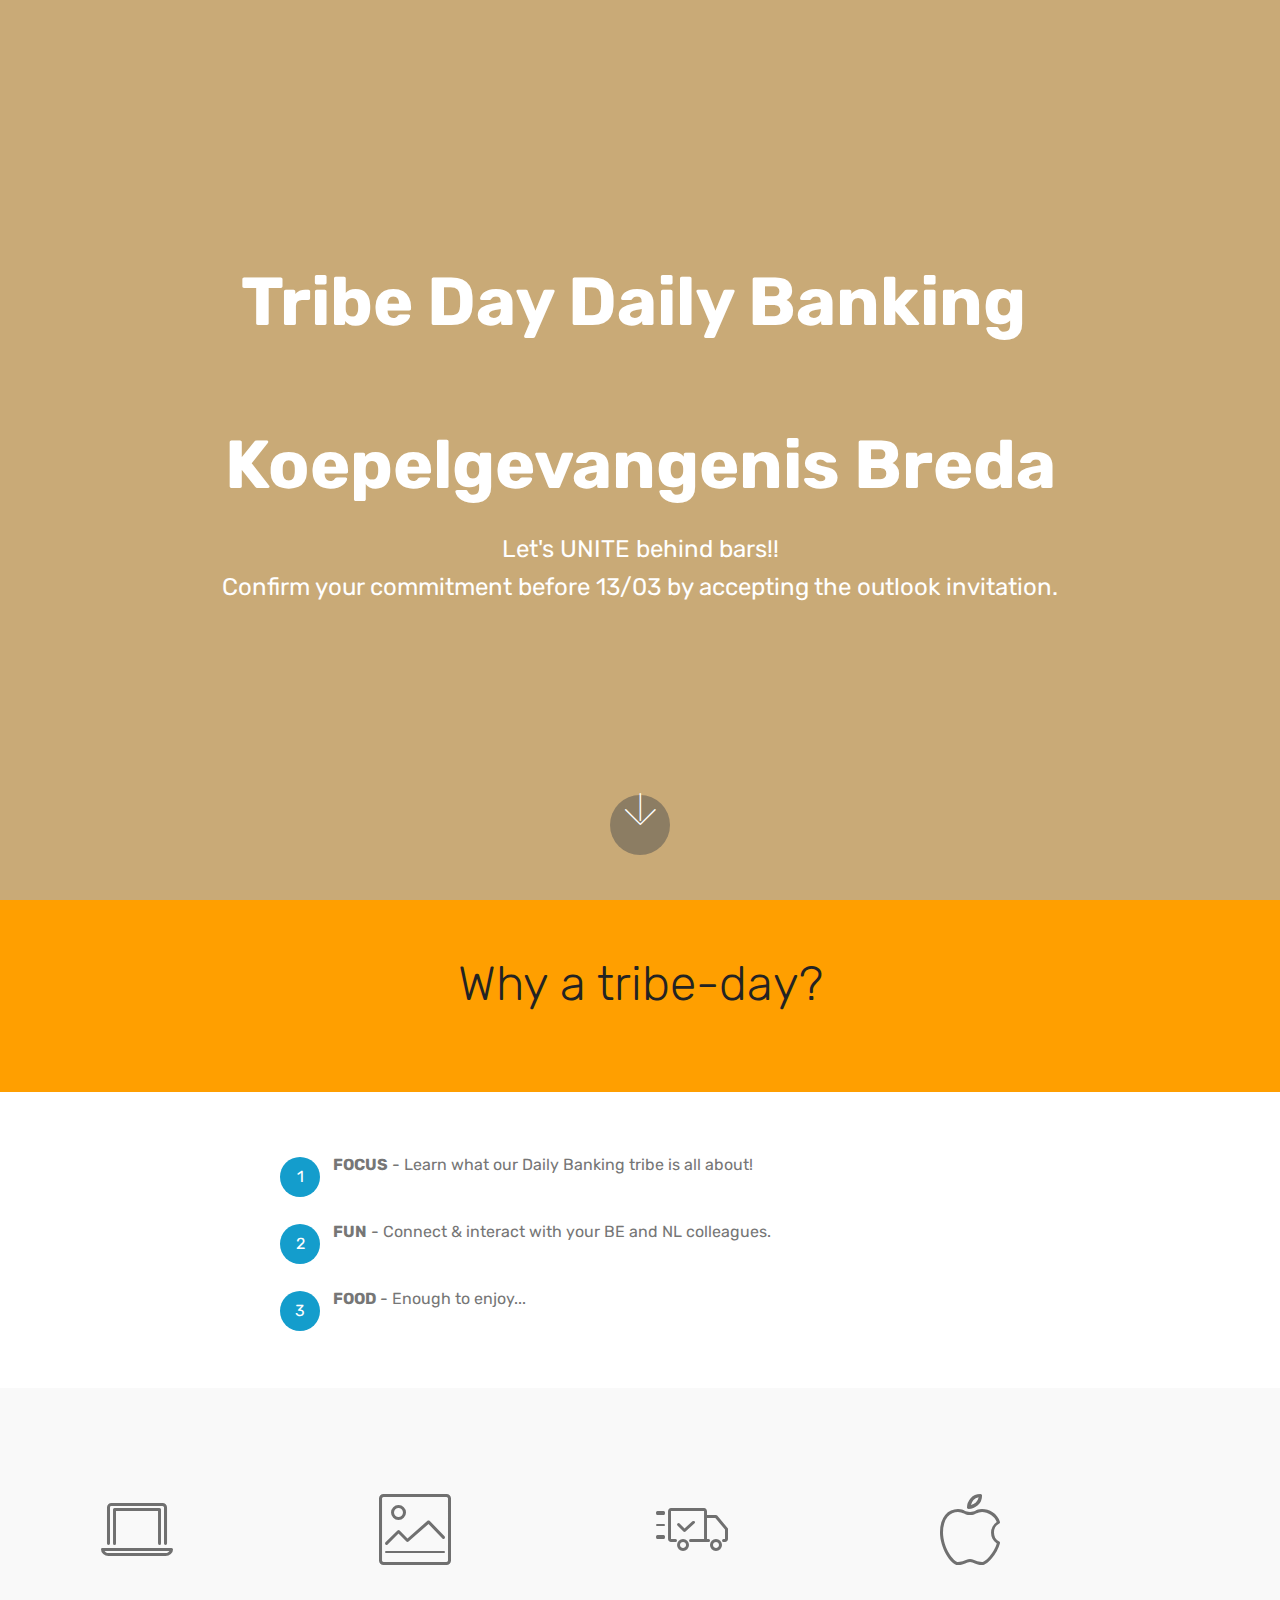
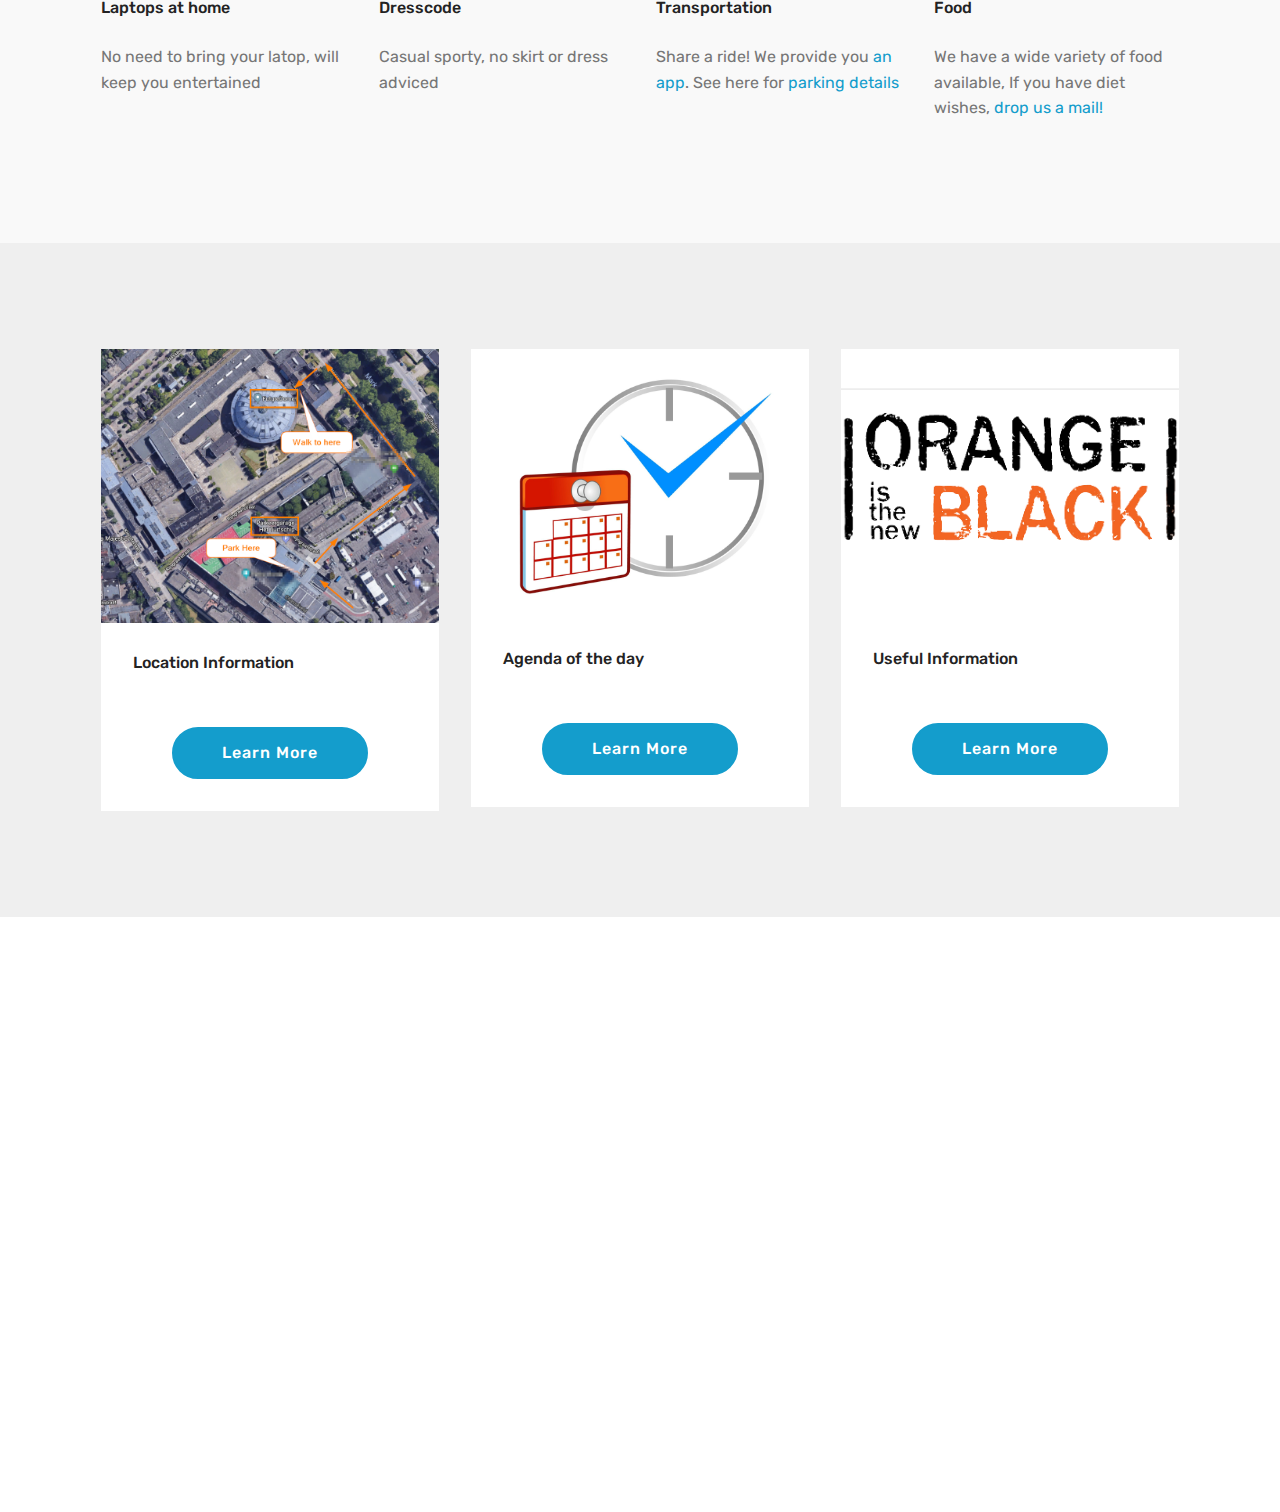
==== commit 3d0620bf: "create github pages" ====
--- a/index.html
+++ b/index.html
@@ -33,7 +33,7 @@
         <div class="row justify-content-md-center">
             <div class="mbr-white col-md-10">
                 <h1 class="mbr-section-title align-center mbr-bold pb-3 mbr-fonts-style display-1">Tribe Day Daily Banking&nbsp;<br><br>Koepelgevangenis Breda</h1>
-                <p class="mbr-text align-center pb-3 mbr-fonts-style display-5">Let's UNITE behind bars!! Commit before 13/03/18<br></p>
+                <p class="mbr-text align-center pb-3 mbr-fonts-style display-5">Let's UNITE behind bars!! <br>Confirm your commitment before 13/03 by accepting the outlook invitation.<br></p>
                 
             </div>
         </div>
@@ -46,7 +46,7 @@
     </div>
 </section>
 
-<section class="engine"><a href="https://mobirise.ws/b">best free site creator</a></section><section class="mbr-section content4 cid-qLgH8pGdIc" id="content4-2">
+<section class="engine"><a href="https://mobirise.ws/g">create free website</a></section><section class="mbr-section content4 cid-qLgH8pGdIc" id="content4-2">
 
     
 
@@ -152,7 +152,7 @@
                             Location Information</h4>
                         <p class="mbr-text mbr-fonts-style display-7"></p>
                     </div>
-                    <div class="mbr-section-btn text-center"><a href="page1.html#features12-c" class="btn btn-primary display-4">
+                    <div class="mbr-section-btn text-center"><a href="info.html#features12-c" class="btn btn-primary display-4">
                             Learn More
                         </a></div>
                 </div>
@@ -168,7 +168,7 @@
                         </h4>
                         <p class="mbr-text mbr-fonts-style display-7"></p>
                     </div>
-                    <div class="mbr-section-btn text-center"><a href="page1.html#timeline2-d" class="btn btn-primary display-4">
+                    <div class="mbr-section-btn text-center"><a href="info.html#timeline2-d" class="btn btn-primary display-4">
                             Learn More
                         </a></div>
                 </div>
@@ -208,12 +208,12 @@
                     <br>
                     <br>Future Dome &nbsp; &nbsp; &nbsp; &nbsp; &nbsp; &nbsp; &nbsp; &nbsp; &nbsp; &nbsp;<br> Nassausingel 26, <br>4811 DG Breda, <br>Nederland<br><br><strong>Contacts</strong>
                     <br>
-                    <br><a href="page1.html#features16-e">Amsterdam</a><br><a href="page1.html#features16-e">Brussel</a><br><a href="page1.html#features16-e">Leeuwaarden</a></p>
+                    <br><a href="info.html#features16-e">Amsterdam</a><br><a href="info.html#features16-e">Brussel</a><br><a href="info.html#features16-e">Leeuwarden</a></p>
             </div>
             <div class="col-12 col-md-3 mbr-fonts-style display-7">
                 <p class="mbr-text"><strong>Links</strong>
                     <br>
-                    <br><a href="index.html">Home Page</a><br><a href="page1.html#features12-c">Parking</a><br><a href="page1.html">Useful Information</a><br><a href="page2.html">Carpooling</a><br><br><strong>More Info</strong><br>
+                    <br><a href="index.html">Home Page</a><br><a href="info.html#features12-c">Parking</a><br><a href="info.html">Useful Information</a><br><a href="carpooling.html">Carpooling</a><br><br><strong>More Info</strong><br>
                     <br>If you have problems with the website, try to use chrome or firefox. Internet explorer can be difficult some times.</p>
             </div>
             <div class="col-12 col-md-6">
--- a/assets/mobirise/css/mbr-additional.css
+++ b/assets/mobirise/css/mbr-additional.css
@@ -1586,34 +1586,34 @@
 .cid-qLmkKXW6Im .card {
   padding-bottom: 1.5rem;
 }
-.cid-qLMWRc9DGa {
+.cid-qLN5G2cxqk {
   padding-top: 60px;
   padding-bottom: 60px;
   background-color: #2e2e2e;
 }
 @media (max-width: 767px) {
-  .cid-qLMWRc9DGa .content {
+  .cid-qLN5G2cxqk .content {
     text-align: center;
   }
-  .cid-qLMWRc9DGa .content > div:not(:last-child) {
+  .cid-qLN5G2cxqk .content > div:not(:last-child) {
     margin-bottom: 2rem;
   }
 }
-.cid-qLMWRc9DGa .map {
+.cid-qLN5G2cxqk .map {
   height: 18.75rem;
 }
 @media (max-width: 767px) {
-  .cid-qLMWRc9DGa .footer-lower .copyright {
+  .cid-qLN5G2cxqk .footer-lower .copyright {
     margin-bottom: 1rem;
     text-align: center;
   }
 }
-.cid-qLMWRc9DGa .footer-lower hr {
+.cid-qLN5G2cxqk .footer-lower hr {
   margin: 1rem 0;
   border-color: #fff;
   opacity: .05;
 }
-.cid-qLMWRc9DGa .footer-lower .social-list {
+.cid-qLN5G2cxqk .footer-lower .social-list {
   padding-left: 0;
   margin-bottom: 0;
   list-style: none;
@@ -1622,37 +1622,37 @@
   justify-content: flex-end;
   -webkit-justify-content: flex-end;
 }
-.cid-qLMWRc9DGa .footer-lower .social-list .mbr-iconfont-social {
+.cid-qLN5G2cxqk .footer-lower .social-list .mbr-iconfont-social {
   font-size: 1.3rem;
   color: #fff;
 }
-.cid-qLMWRc9DGa .footer-lower .social-list .soc-item {
+.cid-qLN5G2cxqk .footer-lower .social-list .soc-item {
   margin: 0 .5rem;
 }
-.cid-qLMWRc9DGa .footer-lower .social-list a {
+.cid-qLN5G2cxqk .footer-lower .social-list a {
   margin: 0;
   opacity: .5;
   -webkit-transition: .2s linear;
   transition: .2s linear;
 }
-.cid-qLMWRc9DGa .footer-lower .social-list a:hover {
+.cid-qLN5G2cxqk .footer-lower .social-list a:hover {
   opacity: 1;
 }
 @media (max-width: 767px) {
-  .cid-qLMWRc9DGa .footer-lower .social-list {
+  .cid-qLN5G2cxqk .footer-lower .social-list {
     justify-content: center;
     -webkit-justify-content: center;
   }
 }
-.cid-qLMWRc9DGa .google-map {
+.cid-qLN5G2cxqk .google-map {
   height: 25rem;
   position: relative;
 }
-.cid-qLMWRc9DGa .google-map iframe {
+.cid-qLN5G2cxqk .google-map iframe {
   height: 100%;
   width: 100%;
 }
-.cid-qLMWRc9DGa .google-map [data-state-details] {
+.cid-qLN5G2cxqk .google-map [data-state-details] {
   color: #6b6763;
   font-family: Montserrat;
   height: 1.5em;
@@ -1664,10 +1664,10 @@
   top: 50%;
   width: 100%;
 }
-.cid-qLMWRc9DGa .google-map[data-state] {
+.cid-qLN5G2cxqk .google-map[data-state] {
   background: #e9e5dc;
 }
-.cid-qLMWRc9DGa .google-map[data-state="loading"] [data-state-details] {
+.cid-qLN5G2cxqk .google-map[data-state="loading"] [data-state-details] {
   display: none;
 }
 .cid-qLlWuibxvo {
@@ -1948,34 +1948,34 @@
 .cid-qLmaWRyFJx .team-item .item-caption {
   background: #ff9f00;
 }
-.cid-qLMWWY4Ja2 {
+.cid-qLN5KavMHz {
   padding-top: 60px;
   padding-bottom: 60px;
   background-color: #2e2e2e;
 }
 @media (max-width: 767px) {
-  .cid-qLMWWY4Ja2 .content {
+  .cid-qLN5KavMHz .content {
     text-align: center;
   }
-  .cid-qLMWWY4Ja2 .content > div:not(:last-child) {
+  .cid-qLN5KavMHz .content > div:not(:last-child) {
     margin-bottom: 2rem;
   }
 }
-.cid-qLMWWY4Ja2 .map {
+.cid-qLN5KavMHz .map {
   height: 18.75rem;
 }
 @media (max-width: 767px) {
-  .cid-qLMWWY4Ja2 .footer-lower .copyright {
+  .cid-qLN5KavMHz .footer-lower .copyright {
     margin-bottom: 1rem;
     text-align: center;
   }
 }
-.cid-qLMWWY4Ja2 .footer-lower hr {
+.cid-qLN5KavMHz .footer-lower hr {
   margin: 1rem 0;
   border-color: #fff;
   opacity: .05;
 }
-.cid-qLMWWY4Ja2 .footer-lower .social-list {
+.cid-qLN5KavMHz .footer-lower .social-list {
   padding-left: 0;
   margin-bottom: 0;
   list-style: none;
@@ -1984,37 +1984,37 @@
   justify-content: flex-end;
   -webkit-justify-content: flex-end;
 }
-.cid-qLMWWY4Ja2 .footer-lower .social-list .mbr-iconfont-social {
+.cid-qLN5KavMHz .footer-lower .social-list .mbr-iconfont-social {
   font-size: 1.3rem;
   color: #fff;
 }
-.cid-qLMWWY4Ja2 .footer-lower .social-list .soc-item {
+.cid-qLN5KavMHz .footer-lower .social-list .soc-item {
   margin: 0 .5rem;
 }
-.cid-qLMWWY4Ja2 .footer-lower .social-list a {
+.cid-qLN5KavMHz .footer-lower .social-list a {
   margin: 0;
   opacity: .5;
   -webkit-transition: .2s linear;
   transition: .2s linear;
 }
-.cid-qLMWWY4Ja2 .footer-lower .social-list a:hover {
+.cid-qLN5KavMHz .footer-lower .social-list a:hover {
   opacity: 1;
 }
 @media (max-width: 767px) {
-  .cid-qLMWWY4Ja2 .footer-lower .social-list {
+  .cid-qLN5KavMHz .footer-lower .social-list {
     justify-content: center;
     -webkit-justify-content: center;
   }
 }
-.cid-qLMWWY4Ja2 .google-map {
+.cid-qLN5KavMHz .google-map {
   height: 25rem;
   position: relative;
 }
-.cid-qLMWWY4Ja2 .google-map iframe {
+.cid-qLN5KavMHz .google-map iframe {
   height: 100%;
   width: 100%;
 }
-.cid-qLMWWY4Ja2 .google-map [data-state-details] {
+.cid-qLN5KavMHz .google-map [data-state-details] {
   color: #6b6763;
   font-family: Montserrat;
   height: 1.5em;
@@ -2026,9 +2026,9 @@
   top: 50%;
   width: 100%;
 }
-.cid-qLMWWY4Ja2 .google-map[data-state] {
+.cid-qLN5KavMHz .google-map[data-state] {
   background: #e9e5dc;
 }
-.cid-qLMWWY4Ja2 .google-map[data-state="loading"] [data-state-details] {
+.cid-qLN5KavMHz .google-map[data-state="loading"] [data-state-details] {
   display: none;
 }
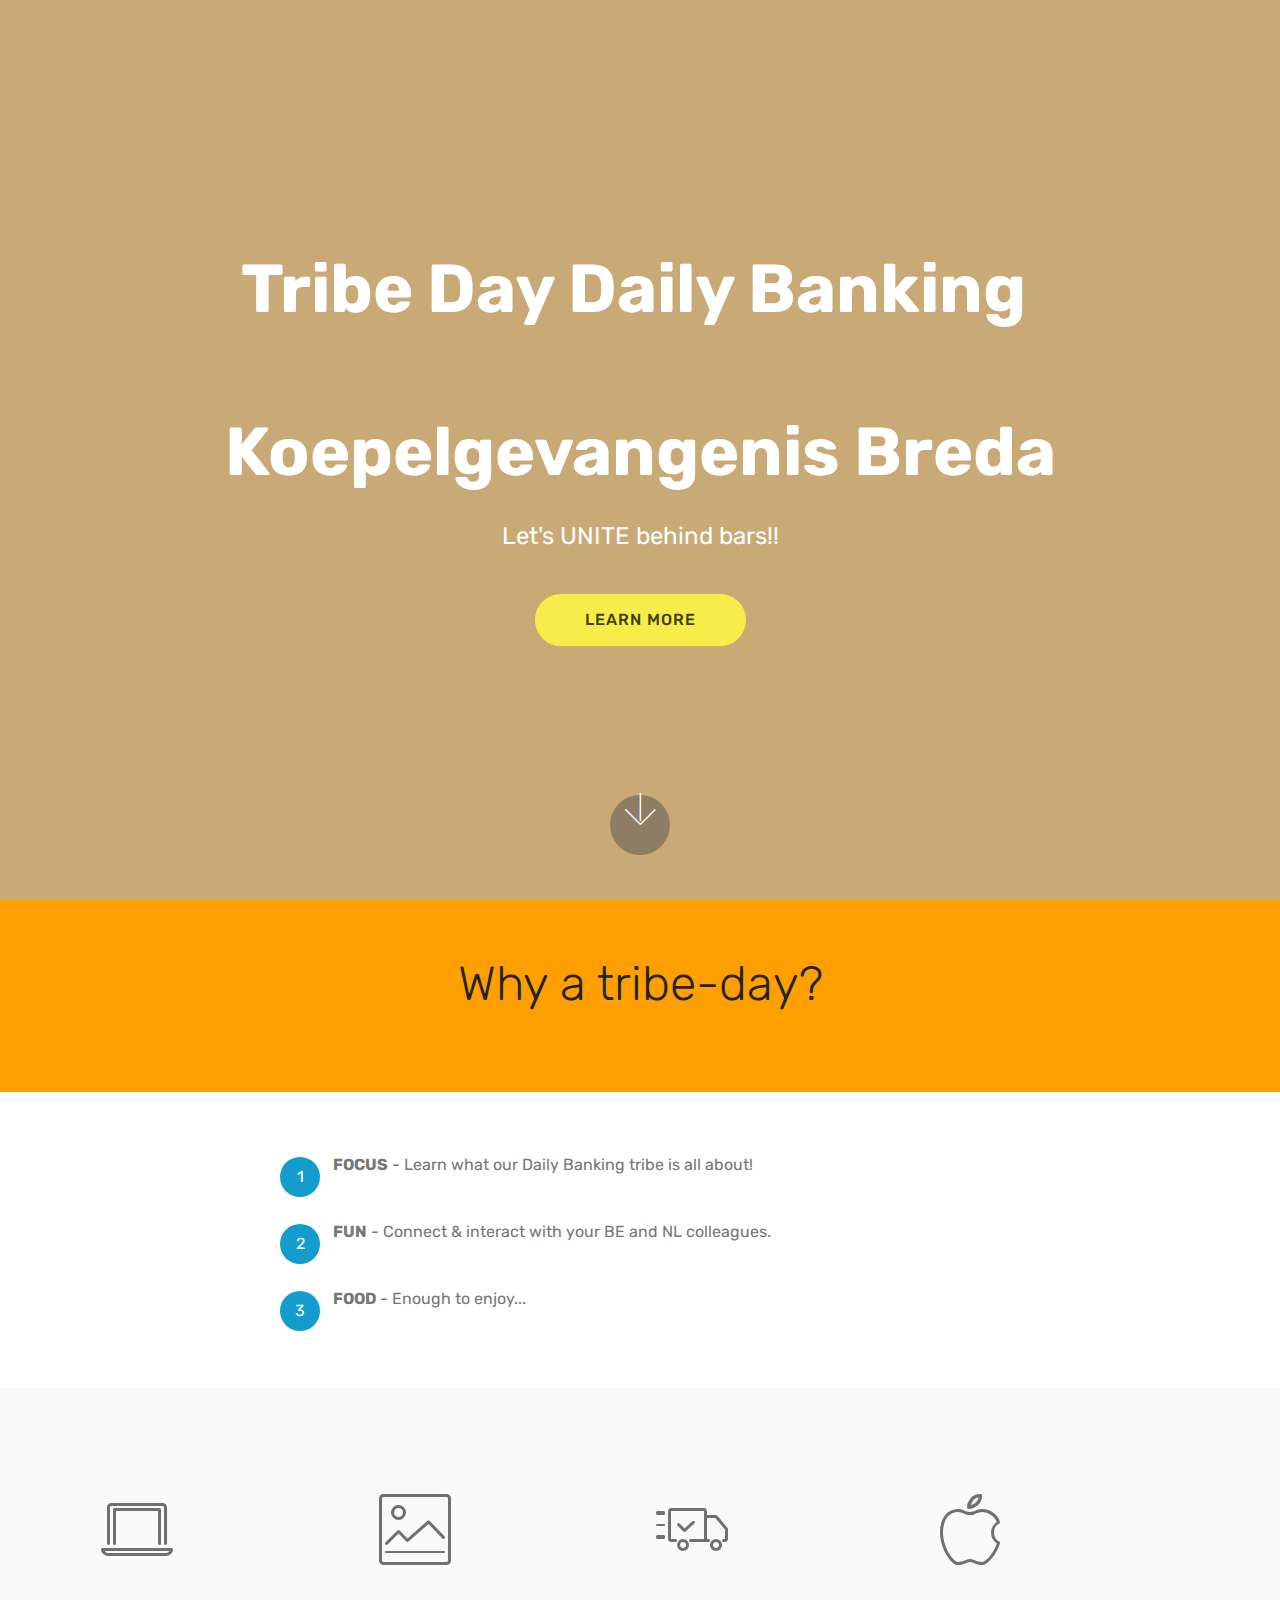
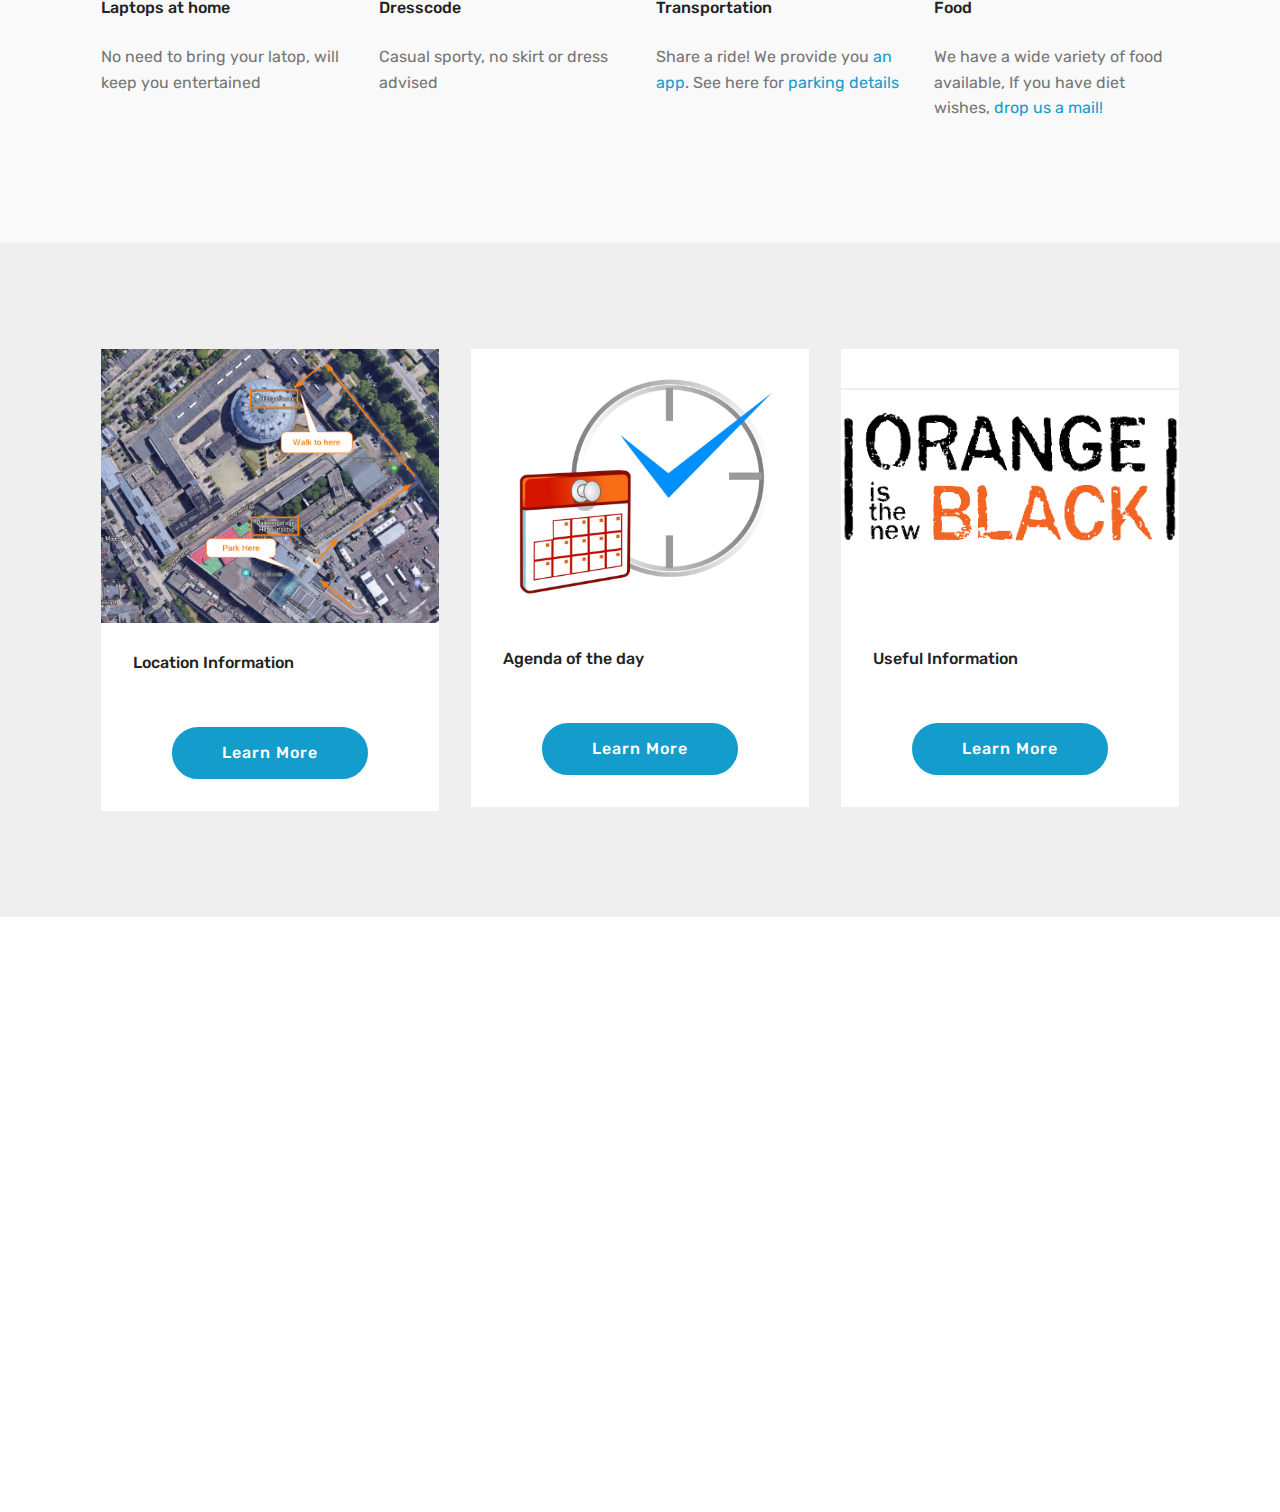
==== commit 628932be: "create github pages" ====
--- a/index.html
+++ b/index.html
@@ -33,8 +33,8 @@
         <div class="row justify-content-md-center">
             <div class="mbr-white col-md-10">
                 <h1 class="mbr-section-title align-center mbr-bold pb-3 mbr-fonts-style display-1">Tribe Day Daily Banking&nbsp;<br><br>Koepelgevangenis Breda</h1>
-                <p class="mbr-text align-center pb-3 mbr-fonts-style display-5">Let's UNITE behind bars!! <br>Confirm your commitment before 13/03 by accepting the outlook invitation.<br></p>
-                
+                <p class="mbr-text align-center pb-3 mbr-fonts-style display-5">Let's UNITE behind bars!!<br></p>
+                <div class="mbr-section-btn align-center"><a class="btn btn-md btn-success display-4" href="index.html#content4-2">LEARN MORE</a></div>
             </div>
         </div>
     </div>
@@ -46,7 +46,7 @@
     </div>
 </section>
 
-<section class="engine"><a href="https://mobirise.ws/g">create free website</a></section><section class="mbr-section content4 cid-qLgH8pGdIc" id="content4-2">
+<section class="engine"><a href="https://mobirise.ws/b">best site creator</a></section><section class="mbr-section content4 cid-qLgH8pGdIc" id="content4-2">
 
     
 
@@ -104,7 +104,7 @@
                     <h4 class="card-title py-3 mbr-fonts-style display-7">
                         Dresscode
                     </h4>
-                    <p class="mbr-text mbr-fonts-style display-7">Casual sporty, no skirt or dress adviced</p>
+                    <p class="mbr-text mbr-fonts-style display-7">Casual sporty, no skirt or dress advised</p>
                 </div>
             </div>
 
--- a/assets/mobirise/css/mbr-additional.css
+++ b/assets/mobirise/css/mbr-additional.css
@@ -1586,34 +1586,34 @@
 .cid-qLmkKXW6Im .card {
   padding-bottom: 1.5rem;
 }
-.cid-qLN5G2cxqk {
+.cid-qLNuRa8bJS {
   padding-top: 60px;
   padding-bottom: 60px;
   background-color: #2e2e2e;
 }
 @media (max-width: 767px) {
-  .cid-qLN5G2cxqk .content {
+  .cid-qLNuRa8bJS .content {
     text-align: center;
   }
-  .cid-qLN5G2cxqk .content > div:not(:last-child) {
+  .cid-qLNuRa8bJS .content > div:not(:last-child) {
     margin-bottom: 2rem;
   }
 }
-.cid-qLN5G2cxqk .map {
+.cid-qLNuRa8bJS .map {
   height: 18.75rem;
 }
 @media (max-width: 767px) {
-  .cid-qLN5G2cxqk .footer-lower .copyright {
+  .cid-qLNuRa8bJS .footer-lower .copyright {
     margin-bottom: 1rem;
     text-align: center;
   }
 }
-.cid-qLN5G2cxqk .footer-lower hr {
+.cid-qLNuRa8bJS .footer-lower hr {
   margin: 1rem 0;
   border-color: #fff;
   opacity: .05;
 }
-.cid-qLN5G2cxqk .footer-lower .social-list {
+.cid-qLNuRa8bJS .footer-lower .social-list {
   padding-left: 0;
   margin-bottom: 0;
   list-style: none;
@@ -1622,37 +1622,37 @@
   justify-content: flex-end;
   -webkit-justify-content: flex-end;
 }
-.cid-qLN5G2cxqk .footer-lower .social-list .mbr-iconfont-social {
+.cid-qLNuRa8bJS .footer-lower .social-list .mbr-iconfont-social {
   font-size: 1.3rem;
   color: #fff;
 }
-.cid-qLN5G2cxqk .footer-lower .social-list .soc-item {
+.cid-qLNuRa8bJS .footer-lower .social-list .soc-item {
   margin: 0 .5rem;
 }
-.cid-qLN5G2cxqk .footer-lower .social-list a {
+.cid-qLNuRa8bJS .footer-lower .social-list a {
   margin: 0;
   opacity: .5;
   -webkit-transition: .2s linear;
   transition: .2s linear;
 }
-.cid-qLN5G2cxqk .footer-lower .social-list a:hover {
+.cid-qLNuRa8bJS .footer-lower .social-list a:hover {
   opacity: 1;
 }
 @media (max-width: 767px) {
-  .cid-qLN5G2cxqk .footer-lower .social-list {
+  .cid-qLNuRa8bJS .footer-lower .social-list {
     justify-content: center;
     -webkit-justify-content: center;
   }
 }
-.cid-qLN5G2cxqk .google-map {
+.cid-qLNuRa8bJS .google-map {
   height: 25rem;
   position: relative;
 }
-.cid-qLN5G2cxqk .google-map iframe {
+.cid-qLNuRa8bJS .google-map iframe {
   height: 100%;
   width: 100%;
 }
-.cid-qLN5G2cxqk .google-map [data-state-details] {
+.cid-qLNuRa8bJS .google-map [data-state-details] {
   color: #6b6763;
   font-family: Montserrat;
   height: 1.5em;
@@ -1664,10 +1664,10 @@
   top: 50%;
   width: 100%;
 }
-.cid-qLN5G2cxqk .google-map[data-state] {
+.cid-qLNuRa8bJS .google-map[data-state] {
   background: #e9e5dc;
 }
-.cid-qLN5G2cxqk .google-map[data-state="loading"] [data-state-details] {
+.cid-qLNuRa8bJS .google-map[data-state="loading"] [data-state-details] {
   display: none;
 }
 .cid-qLlWuibxvo {
@@ -1948,34 +1948,34 @@
 .cid-qLmaWRyFJx .team-item .item-caption {
   background: #ff9f00;
 }
-.cid-qLN5KavMHz {
+.cid-qLNuUtGTSF {
   padding-top: 60px;
   padding-bottom: 60px;
   background-color: #2e2e2e;
 }
 @media (max-width: 767px) {
-  .cid-qLN5KavMHz .content {
+  .cid-qLNuUtGTSF .content {
     text-align: center;
   }
-  .cid-qLN5KavMHz .content > div:not(:last-child) {
+  .cid-qLNuUtGTSF .content > div:not(:last-child) {
     margin-bottom: 2rem;
   }
 }
-.cid-qLN5KavMHz .map {
+.cid-qLNuUtGTSF .map {
   height: 18.75rem;
 }
 @media (max-width: 767px) {
-  .cid-qLN5KavMHz .footer-lower .copyright {
+  .cid-qLNuUtGTSF .footer-lower .copyright {
     margin-bottom: 1rem;
     text-align: center;
   }
 }
-.cid-qLN5KavMHz .footer-lower hr {
+.cid-qLNuUtGTSF .footer-lower hr {
   margin: 1rem 0;
   border-color: #fff;
   opacity: .05;
 }
-.cid-qLN5KavMHz .footer-lower .social-list {
+.cid-qLNuUtGTSF .footer-lower .social-list {
   padding-left: 0;
   margin-bottom: 0;
   list-style: none;
@@ -1984,37 +1984,37 @@
   justify-content: flex-end;
   -webkit-justify-content: flex-end;
 }
-.cid-qLN5KavMHz .footer-lower .social-list .mbr-iconfont-social {
+.cid-qLNuUtGTSF .footer-lower .social-list .mbr-iconfont-social {
   font-size: 1.3rem;
   color: #fff;
 }
-.cid-qLN5KavMHz .footer-lower .social-list .soc-item {
+.cid-qLNuUtGTSF .footer-lower .social-list .soc-item {
   margin: 0 .5rem;
 }
-.cid-qLN5KavMHz .footer-lower .social-list a {
+.cid-qLNuUtGTSF .footer-lower .social-list a {
   margin: 0;
   opacity: .5;
   -webkit-transition: .2s linear;
   transition: .2s linear;
 }
-.cid-qLN5KavMHz .footer-lower .social-list a:hover {
+.cid-qLNuUtGTSF .footer-lower .social-list a:hover {
   opacity: 1;
 }
 @media (max-width: 767px) {
-  .cid-qLN5KavMHz .footer-lower .social-list {
+  .cid-qLNuUtGTSF .footer-lower .social-list {
     justify-content: center;
     -webkit-justify-content: center;
   }
 }
-.cid-qLN5KavMHz .google-map {
+.cid-qLNuUtGTSF .google-map {
   height: 25rem;
   position: relative;
 }
-.cid-qLN5KavMHz .google-map iframe {
+.cid-qLNuUtGTSF .google-map iframe {
   height: 100%;
   width: 100%;
 }
-.cid-qLN5KavMHz .google-map [data-state-details] {
+.cid-qLNuUtGTSF .google-map [data-state-details] {
   color: #6b6763;
   font-family: Montserrat;
   height: 1.5em;
@@ -2026,9 +2026,9 @@
   top: 50%;
   width: 100%;
 }
-.cid-qLN5KavMHz .google-map[data-state] {
+.cid-qLNuUtGTSF .google-map[data-state] {
   background: #e9e5dc;
 }
-.cid-qLN5KavMHz .google-map[data-state="loading"] [data-state-details] {
+.cid-qLNuUtGTSF .google-map[data-state="loading"] [data-state-details] {
   display: none;
 }
